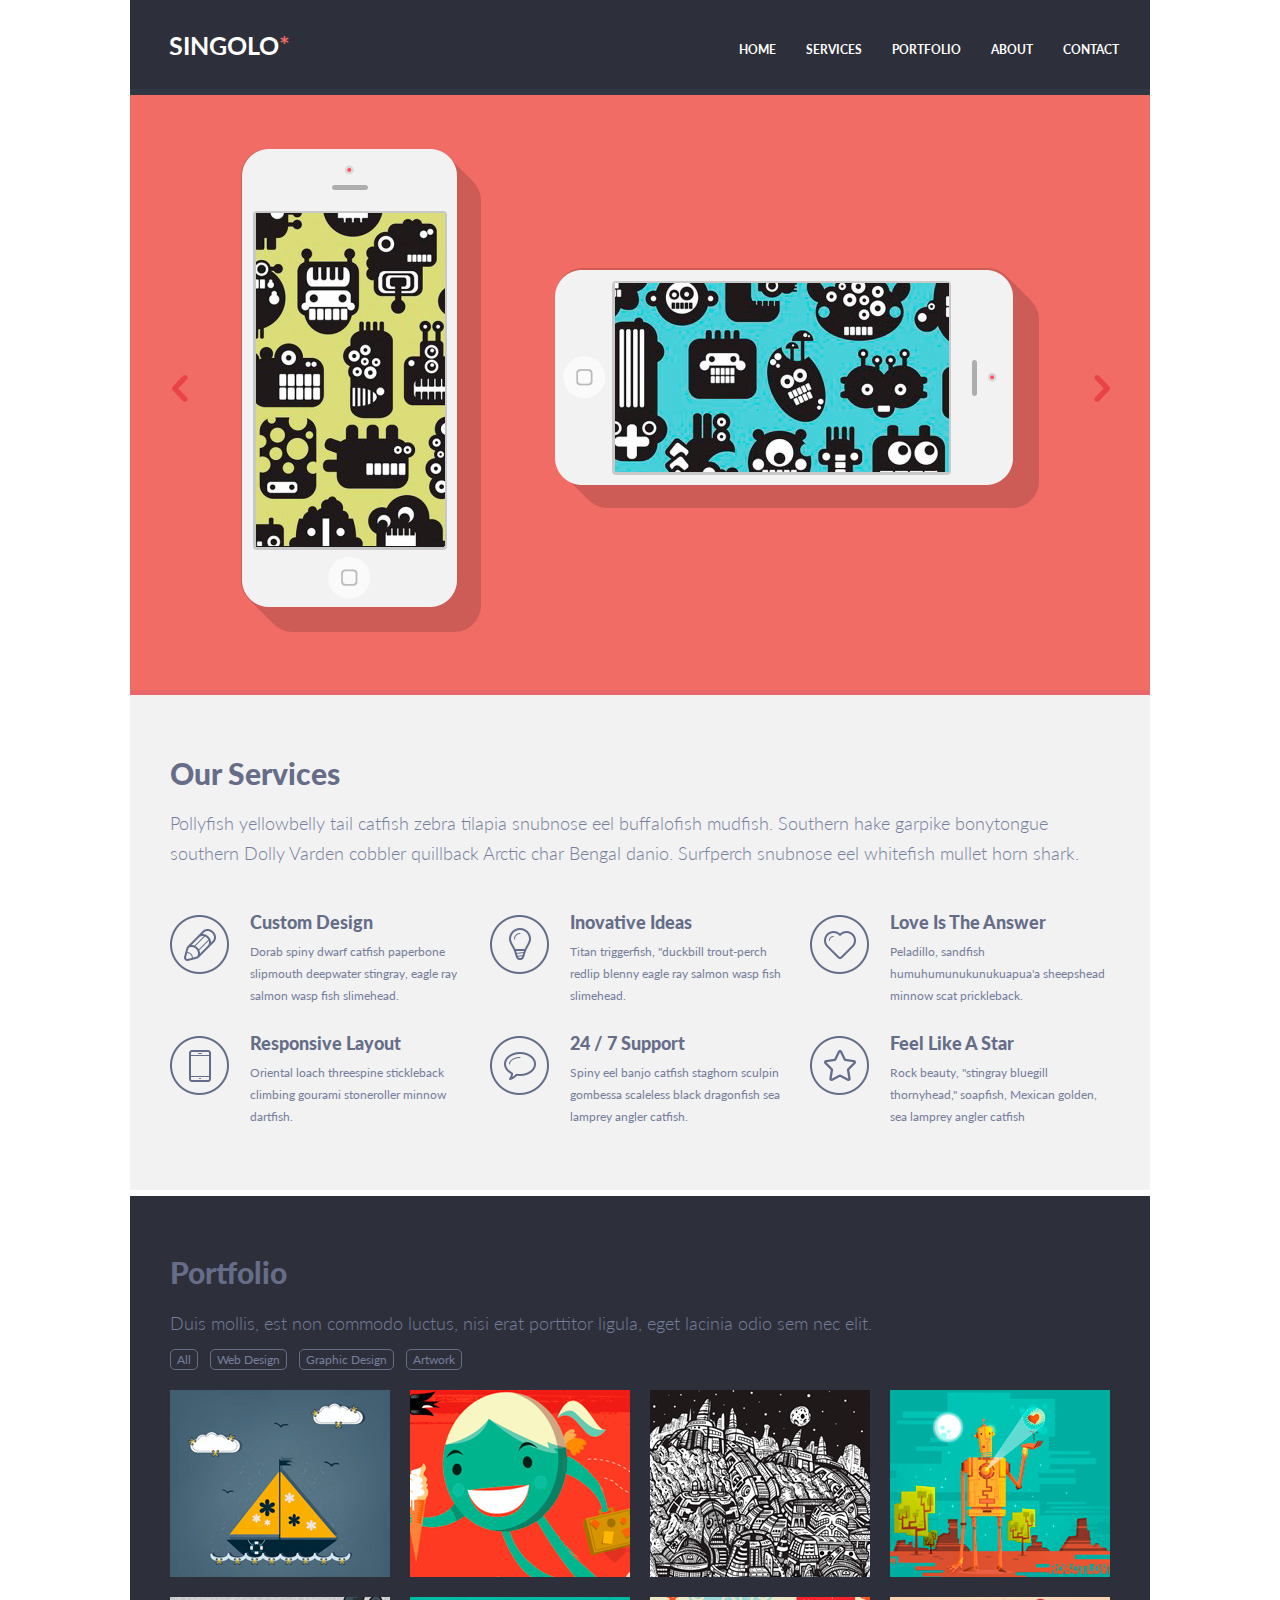
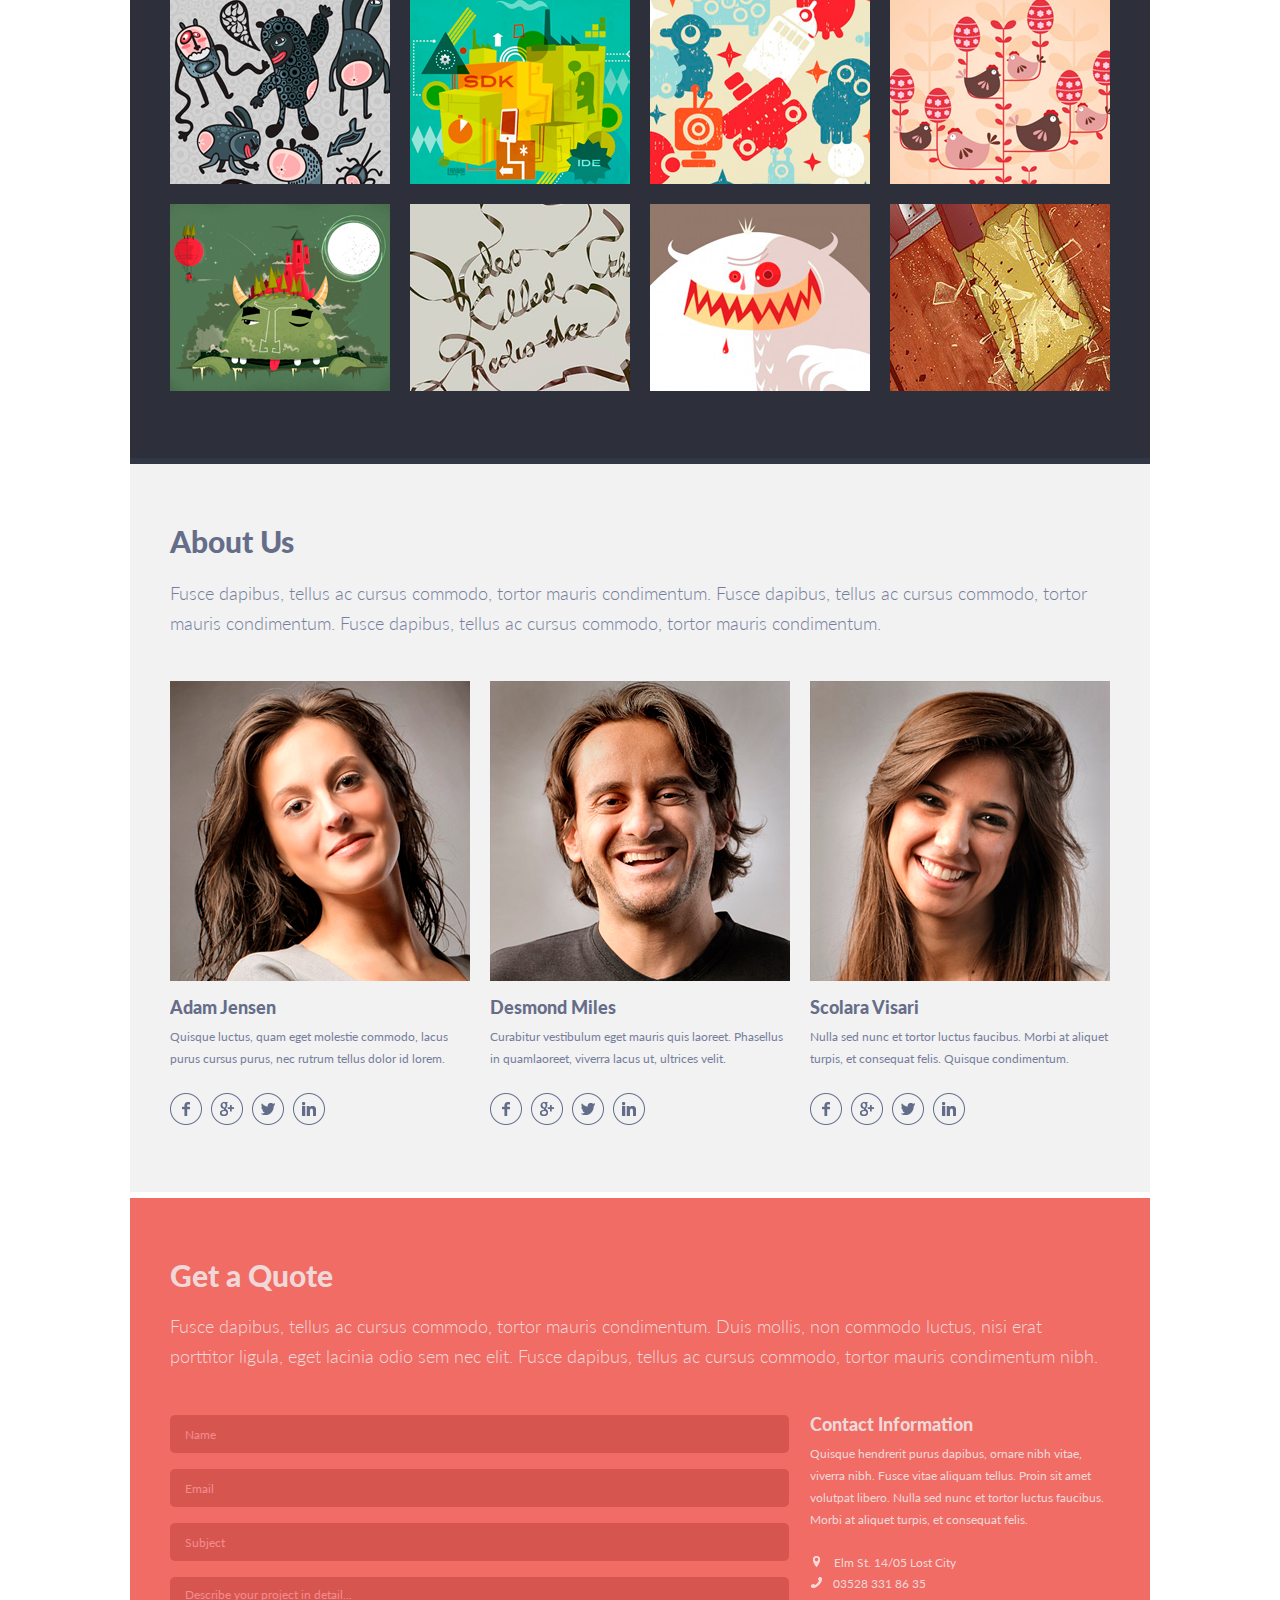
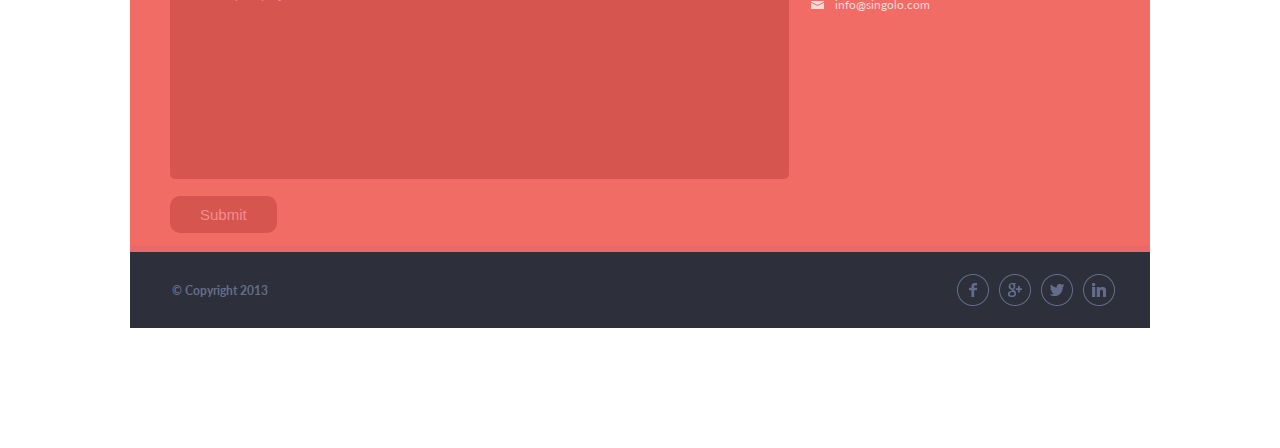
==== index.html @ 9f1df622 "feat: finished singolo3 and add index.html and style.css" ====
<!DOCTYPE html>
<html lang="en">
<head>
    <meta charset="UTF-8">
    <meta name="viewport" content="width=device-width, initial-scale=1.0">
    <title>Singolo1</title>
    <link href="https://fonts.googleapis.com/css?family=Lato:400,700,900&display=swap" rel="stylesheet">
    <link rel="stylesheet" href="style.css">
</head>
<body>
    <div class="wrapper">

        <header class="header">

            <h1>Singolo<span class="star">*</span></h1>

            <nav class="navbar">
                <ul>
                    <li><a href="#">Home</a></li>
                    <li><a href="#">Services</a></li>
                    <li><a href="#">Portfolio</a></li>
                    <li><a href="#">About</a></li>
                    <li><a href="#">Contact</a></li>
                </ul>
            </nav>

        </header>

        <main>

            <div class="slider">

                <img class="arr-left" src="./assets/arr-left.png" alt="array to the left">

                <div class="phone-vertical">
                    <img class="shadow-v" src="./assets/shadow-v.png" alt="shadow of the phone">
                    <img class="phone-v" src="./assets/phone-v.png" alt="vertical phone">
                    <div class="image__inside-v"></div>
                </div>

                <div class="phone-horizontal">
                    <img class="shadow-h" src="./assets/shadow-h.png" alt="shadow of the phone">
                    <img class="phone-h" src="./assets/phone-h.png" alt="horizontal phone">
                    <div class="image__inside-h"></div>
                </div>

                <img class="arr-right" src="./assets/arr-right.png" alt="array to the left">

            </div>

            <div class="services">
                
                <div class="presentation">
                    <h2>Our Services</h2>
                    <p>Pollyfish yellowbelly tail catfish zebra tilapia snubnose eel buffalofish mudfish. Southern hake garpike bonytongue southern Dolly Varden cobbler quillback Arctic char Bengal danio. Surfperch snubnose eel whitefish mullet horn shark. </p>
                </div>

                <div class="blocks">

                    <div class="block">
                        <div>
                            <img src="./assets/pen.png" alt="pen">
                        </div>
                        <div>
                            <h3>Custom Design</h3>
                            <p>Dorab spiny dwarf catfish paperbone slipmouth deepwater stingray, eagle ray salmon wasp fish slimehead.</p>
                        </div>
                        
                    </div>

                    <div class="block">
                        <div>
                            <img src="./assets/bulb.png" alt="bulb">
                        </div>
                        <div>
                            <h3>Inovative Ideas</h3>
                             <p class="clearfix">Titan triggerfish, "duckbill trout-perch redlip blenny eagle ray salmon wasp fish slimehead.</p>
                        </div>
                    </div>

                    <div class="block">
                        <div>
                            <img src="./assets/heart.png" alt="pen">
                        </div>
                        <div>
                            <h3>Love Is The Answer</h3>
                             <p>Peladillo, sandfish humuhumunukunukuapua'a sheepshead minnow scat prickleback.</p>
                        </div>
                    </div>

                    <div class="block">
                        <div>
                            <img src="./assets/phone.png" alt="pen">
                        </div>
                        <div>
                            <h3>Responsive Layout</h3>
                          <p>Oriental loach threespine stickleback climbing gourami stoneroller minnow dartfish.</p>
                        </div>
                    </div>

                    <div class="block">
                        <div>
                            <img src="./assets/bubble.png" alt="pen">
                        </div>
                        <div>
                            <h3>24 / 7 Support</h3>
                             <p>Spiny eel banjo catfish staghorn sculpin gombessa scaleless black dragonfish sea lamprey angler catfish. </p>
                        </div>
                    </div>

                    <div class="block">
                        <div>
                            <img src="./assets/star.png" alt="pen">
                        </div>
                        <div>
                            <h3>Feel Like A Star</h3>
                            <p>Rock beauty, "stingray bluegill thornyhead," soapfish, Mexican golden, sea lamprey angler catfish </p>
                        </div>
                    </div>

                </div>
                
            </div>

            <div class="portfolio">

                <h2>Portfolio</h2>
                <p>Duis mollis, est non commodo luctus, nisi erat porttitor ligula, eget lacinia odio sem nec elit.</p>
                <ul class="tags">
                    <li><a href="#">All</a></li>
                    <li><a href="#">Web Design</a></li>
                    <li><a href="#">Graphic Design</a></li>
                    <li><a href="#">Artwork</a></li>
                </ul>

                <div class="photos">
                    <img src="assets/portfolio1.png" alt="photo-1">
                    <img src="assets/portfolio2.png" alt="photo-2">
                    <img src="assets/portfolio3.png" alt="photo-3">
                    <img src="assets/portfolio4.png" alt="photo-4">
                    <img src="assets/portfolio5.png" alt="photo-5">
                    <img src="assets/portfolio6.png" alt="photo-6">
                    <img src="assets/portfolio7.png" alt="photo-7">
                    <img src="assets/portfolio8.png" alt="photo-8">
                    <img src="assets/portfolio9.png" alt="photo-9">
                    <img src="assets/portfolio10.png" alt="photo-10">
                    <img src="assets/portfolio11.png" alt="photo-11">
                    <img src="assets/portfolio12.png" alt="photo-12">
                </div>

            </div>

            <div class="about-us">

                <h2>About Us</h2>
                <p>Fusce dapibus, tellus ac cursus commodo, tortor mauris condimentum. Fusce dapibus, tellus ac cursus commodo, tortor mauris condimentum. Fusce dapibus, tellus ac cursus commodo, tortor mauris condimentum.</p>

                <div class="staff">

                    <div class="person">
                        <img src="assets/person1.png" alt="person-1">
                        <h3>Adam Jensen</h3>
                        <p>Quisque luctus, quam eget molestie commodo, lacus purus cursus purus, nec rutrum tellus dolor id lorem.</p>
                        <div class="links">
                            <a href="#">
                                <img src="assets/Facebook.png" alt="facebook">
                            </a>
                            <a href="#">
                                <img src="assets/Google.png" alt="google">
                            </a>
                            <a href="#">
                                <img src="assets/Twitter.png" alt="twitter">
                            </a>
                            <a href="#">
                                <img src="assets/LinkedIn.png" alt="linkedIn">
                            </a>
                        </div>
                    </div>

                    <div class="person">
                        <img src="assets/person2.png" alt="person-2">
                        <h3>Desmond Miles</h3>
                        <p>Curabitur vestibulum eget mauris quis laoreet. Phasellus in quamlaoreet, viverra lacus ut, ultrices velit.</p>
                        <div class="links">
                            <a href="#">
                                <img src="assets/Facebook.png" alt="facebook">
                            </a>
                            <a href="#">
                                <img src="assets/Google.png" alt="google">
                            </a>
                            <a href="#">
                                <img src="assets/Twitter.png" alt="twitter">
                            </a>
                            <a href="#">
                                <img src="assets/LinkedIn.png" alt="linkedIn">
                            </a>
                        </div>
                    </div>

                    <div class="person">
                        <img src="assets/person3.png" alt="person-3">
                        <h3>Scolara Visari</h3>
                        <p>Nulla sed nunc et tortor luctus faucibus. Morbi at aliquet turpis, et consequat felis. Quisque condimentum.</p>
                        <div class="links">
                            <a href="#">
                                <img src="assets/Facebook.png" alt="facebook">
                            </a>
                            <a href="#">
                                <img src="assets/Google.png" alt="google">
                            </a>
                            <a href="#">
                                <img src="assets/Twitter.png" alt="twitter">
                            </a>
                            <a href="#">
                                <img src="assets/LinkedIn.png" alt="linkedIn">
                            </a>
                        </div>
                    </div>

                </div>

            </div>

            <div class="form-info">

                <div class="form-header">
                    <h2>Get a Quote</h2>
                    <p>Fusce dapibus, tellus ac cursus commodo, tortor mauris condimentum. Duis mollis, non commodo luctus, nisi erat porttitor ligula, eget lacinia odio sem nec elit. Fusce dapibus, tellus ac cursus commodo, tortor mauris condimentum nibh.</p>
                </div>

                <div class="form-contact_wrapper">

                    <div class="form">
                        <form action="singolo3.html" method="post">
                            <input type="text" name="user-name" id="user-name" required placeholder="Name">
                            <input type="email" name="user-email" id="user-email" required placeholder="Email">
                            <input type="text" name="user-subject" id="user-subject" placeholder="Subject">
                            <textarea name="user-text" id="user-text" cols="30" rows="10" placeholder="Describe your project in detail..."></textarea>
                            <button type="submit" class="submit-button">Submit</button>
                        </form>
                    </div>
    
                    <div class="contact-info">
                        <h3>Contact Information</h3>
                        <p id="contact-describe">Quisque hendrerit purus dapibus, ornare nibh vitae, viverra nibh. Fusce vitae aliquam tellus. Proin sit amet volutpat libero. Nulla sed nunc et tortor luctus faucibus. Morbi at aliquet turpis, et consequat felis.</p>
    
                        <div class="cantacts">
                            <img src="assets/location-contact.png" class="location-img" alt="location image">
                            <p id="contacts-location">Elm St. 14/05 Lost City</p>
                        </div>
                        
                        <div class="contacts">
                            <img src="assets/phone-contact.png" alt="phone image">
                            <a href="tel:+03528 331 86 35">03528 331 86 35</a>
                        </div>
    
                        <div class="contacts">
                            <img src="assets/mail-contact.png" alt="mail image">
                            <a href="mailto:info@singolo.com">info@singolo.com</a>
                       </div>
    
                    </div>

                </div>

            </div>

        </main>

        <footer class="footer">

            <div class="copyright">
                <h5>&#169; Copyright 2013</h5>
            </div>

            <div class="links">
                <a href="#">
                    <img src="assets/Facebook.png" alt="facebook">
                </a>
                <a href="#">
                    <img src="assets/Google.png" alt="google">
                </a>
                <a href="#">
                    <img src="assets/Twitter.png" alt="twitter">
                </a>
                <a href="#">
                    <img src="assets/LinkedIn.png" alt="linkedIn">
                </a>
            </div>

        </footer>

    </div>
</body>
</html>
---- style.css ----
/********* BASE STYLES ********/

*,
*::before,
*::after {
	margin: 0;
	padding: 0;
    box-sizing: inherit;
}


html {
	font-size: 62.5%;  /* 1rem = 10px*/
    box-sizing: border-box;
}

body{
	font-family: 'Lato', sans-serif;
	color: #000;
}



/********* HEADER ********/



.wrapper {
    width: 1020px;
    margin: 0 auto;
}

.header {
    width: 100%;
    height: 95px;
    background-color: #2d303a;
    border-bottom: 6px solid #323746;
    display: grid;
    grid-template-columns: 1fr 1fr;
    align-content: space-around;
}

h1 {
    font-size: 25px;
    color: #fff;
    font-family: "Lato";
    font-weight: 700;
    text-align: left;
    text-transform: uppercase;
    margin-left: 39px;
}

.star{
    color: #f06c64;
}

.navbar {
    margin-left: 72px;
}

.navbar ul{
    margin-top: 14px;
}

.navbar ul li{
    display: inline-block;
    margin-left: 27px;
}

.navbar ul li a{
    text-decoration: none;
    font-size: 12px;
    line-height: 6px;
    color: #fff;
    font-family: "Lato";
    font-weight: 700;
    text-transform: uppercase;
    transition: all .3s;
}

.navbar ul li a:hover{
    color: #f06c64;
    cursor: pointer;
}



/********* SLIDER ********/


.slider{
    width: 100%;
    height: 600px;
    background-color: #f06c64;
    position: relative;
    display: grid;
    grid-template-columns: repeat(12, 1fr);
    border-bottom: 5px solid #ea676b;
}

.arr-left{
    position: absolute;
    top: 47%;
    left: 42px;
    transition: all .3s;
}



.arr-left:hover{
    transform: scale(1.3);
    cursor: pointer;
}

.arr-right{
    position: absolute;
    top: 47%;
    right: 40px;
    transition: all .3s;
}

.arr-right:hover{
    transform: scale(1.3);
    cursor: pointer;
}

.phone-vertical {
    grid-column: 2 / 5;
    position: relative;
}

.shadow-v{ 
    position: absolute;
    top: 54px;
    left: 26px;
}

.phone-v {
    position: absolute;
    top: 54px;
    left: 27px;
    z-index: 2;
}

.image__inside-v{
    position: absolute;
    top: 118px;
    left: 41px;
    background-image: url(./assets/layer-1.png);
    width: 189px;
    height: 333px;
    z-index: 3;
}


.phone-horizontal {
    grid-column: 6 / 12;
    position: relative;
}

.shadow-h {
    position: absolute;
    top: 173px;
    left: 1px;
}

.phone-h {
    position: absolute;
    top: 175px;
    left: 0;
}

.image__inside-h{
    position: absolute;
    top: 188px;
    left: 60px;
    background-image: url(./assets/layer-2.png);
    width: 334px;
    height: 189px;
    z-index: 3;
    
}



/********* SERVICES ********/

.services {
    padding: 69px 40px;
    height: 501px;
    background-color: #f2f2f2;
    border-bottom: 6px solid #fff;
}

.border-line{
    width: 1020px;
    height: 6px;
    background-color: #fff;
    margin-top: -120px;
}

.presentation {
    margin-bottom: 50px;
}

.presentation h2 {
    font-size: 30px;
    color: #666d89;
    font-family: "Lato";
    font-weight: 900;
    text-align: left;
   
}

.presentation p {
    width: 940px;
    height: 57px;
    line-height: 30px;
    font-size: 18px;
    margin-top: 26px;
    color: #767e9e;
    font-family: "Lato";
    font-weight: 300;
    text-align: left;
}

.blocks {
    display: grid;
    grid-template-columns: repeat(3, 300px);
    margin-top: 50px;
    grid-column-gap: 20px;
}

.block {
    display: grid;
    grid-template-columns: 70px 230px;
    height: 121px;
}

.block div {
    height: 121px;
}

.block div h3 {
    font-size: 18px;
    color: #666d89;
    font-family: "Lato";
    font-weight: 900;
    text-align: left;
    margin-bottom: 8px;
    margin-top: -4px;
    margin-left: 10px;
}

.blocks p {
    width: 219px;
    height: 128px;
    font-size: 12px;
    line-height: 22px;
    color: #767e9e;
    font-family: "Lato";
    font-weight: 400;
    text-align: left;
    margin-left: 10px;
}

.block div img{
    transition: all .3s;
}

.block div img:hover {
    transform: scale(1.1);
    cursor: pointer;
}

/********** PORTFOLIO ******/

.portfolio{
    width: 100%;
    height: 868px;
    background-color: rgb(45, 48, 58);
    border-bottom: 6px solid rgb(50, 55, 70);
    padding: 67px 40px;
}


h2 {
    font-size: 30px;
    line-height: 18px;
    color: #666d89;
    font-family: "Lato";
    font-weight: 900;
    text-align: left;
}

.portfolio p {
    width: 940px;
    font-size: 18px;
    line-height: 30px;
    color: #767e9e;
    font-family: "Lato";
    font-weight: 300;
    text-align: left;
    margin-top: 27px;
    margin-bottom: 11px;
}

.tags {
    margin-bottom: 19px;
}

.tags li{
    display: inline-block;
    font-size: 12px;
    line-height: 22px;
    font-family: "Lato";
    font-weight: 400;
    text-align: left;
    list-style: none;
    margin-right: 9px;
}

.tags li a:visited,
.tags li a:link {
    text-decoration: none;
    width: 57px;
    height: 22px;
    border-radius: 5px;
    border: 1px solid rgb(102, 109, 137);
    border-radius: 5px;
    padding: 2px 6px;
    color: rgb(118, 126, 158);
    transition: all .3s;;
}

.tags li a:hover,
.tags li a:active {
    color: #fff;
    border-color: #fff;
    cursor: pointer;
}


.photos{
    width: 100%;
    height:601px;
    display: grid;
    grid-template-columns: repeat(4,1fr);
    grid-gap: 20px;
    justify-items: center;
    overflow: hidden;
}





/********** ABOUT US SECTION ********/

.about-us{
    width: 100%;
    height: 734px;
    background-color: #f2f2f2;
    padding: 65px 40px;
    border-bottom: 6px solid #fff;
}

.about-us h2{
    font-size: 30px;
    line-height: 18px;
    color: #666d89;
    font-family: "Lato";
    font-weight: 900;
    text-align: left;
    margin-top: 3px;
}



.about-us p {
    font-size: 18px;
    line-height: 30px;
    color: #767e9e;
    font-family: "Lato";
    font-weight: 300;
    text-align: left;
    margin-top: 28px;
    margin-bottom: 43px;
}

.staff {
    display: grid;
    grid-template-columns: repeat(3, 30rem);
    justify-content: space-between;
}

.person {
    width: 30rem;
}

.person img {
    
}

.person p {
    font-size: 12px;
    line-height: 22px;
    color: #767e9e;
    margin: 0;
    font-weight: 400;
}

.person h3 {
    white-space: nowrap;
    overflow: hidden;
    font-size: 18px;
    line-height: 18px;
    color: #666d89;
    margin: 15px 0 10px 0;
    font-weight: 900;
    text-align: left;
}

.links{
    margin-top: 23px;
}

.links a {
    text-decoration: none;
    margin-right: 6px;
    cursor: pointer;
}

.links a img{
    display: inline;
    transition: all .3s;
}

.links a img:hover {
    transform: scale(1.2);
}

/********* FORM-INFO ********/

.form-info {
    width: 100%;
    height: 654px;
    background-color: #f06c64;
    border-bottom: 6px solid #ea676b;
    padding: 68px 40px;
}

.form-info h2 {
    font-size: 30px;
    line-height: 18px;
    color: #f0d8d9;
    font-family: "Lato";
    font-weight: 900;
    text-align: left;
    margin-bottom: 27px;
}

.form-info p {
    width: 940px;
    height: 57px;
    font-size: 18px;
    line-height: 30px;
    color: #f0d8d9;
    font-family: "Lato";
    font-weight: 300;
    text-align: left;
    margin-bottom: 20px;
}

.form-contact_wrapper{
    display: grid;
    grid-template-columns: 619px 300px;
    justify-content: space-around;
    margin-left: -7px;
}


.form{
    width: 619px;
    height: 660px;
    display: inline-block;
}

form {
    width: 100%;
    height: 100%;
}

#user-name,
#user-email,
#user-subject,
#user-text {
    height: 38px;
    width: 100%;
    border-radius: 5px;
    background-color: #d6564f;
    border: 0;
    font-size: 12px;
    line-height: 22px;
    color: #f48c8f;
    font-family: "Lato";
    font-weight: 400;
    text-align: left;
    padding-left: 15px;
    margin-top: 16px;
}

#user-name{
    margin-top: 27px !important;
}


#user-text {
    height: 202px !important;
    resize: none;
    padding-top: 7px;
}

#user-name:focus,
#user-email:focus,
#user-subject:focus,
#user-text:focus {
    border: 1px solid #f48c8f;
    outline: none;
}

#user-name::placeholder,
#user-email::placeholder,
#user-subject::placeholder,
#user-text::placeholder {
    color: #f48c8f;
}

.submit-button{
    border: none;
    padding: 10px 30px;
    background-color:#d6564f;
    border-radius: 10px;
    font-size: 15px;
    color: #f48c8f;
    transition: all .3s;
    margin-top: 15px;
}

.submit-button:hover{
    transform: scale(1.05);
    box-shadow: 0 8px 13px rgba(0,0,0, .2);
    outline: none;
    cursor: pointer;
    color: #fff;

}

.submit-button:active{
    transform: scale(1.02);
    box-shadow: 0 3px 7px rgba(0,0,0, .2);
    color: #f48c8f;
}

.contact-info{
    display: inline-block;
    width: 300px;
    height: 200px;
    font-size: 12px;
    line-height: 22px;
    color: #f0d8d9;
    font-family: "Lato";
    font-weight: 400;
    text-align: left;
    margin: 27px 7px;
}

.contact-info h3 {
    font-size: 18px;
    line-height: 18px;
    color: #f0d8d9;
    font-family: "Lato";
    font-weight: 900;
    text-align: left;
    margin-bottom: 10px;
}

#contact-describe {
    width: 100%;
    height: 100px;
    font-size: 12px;
    line-height: 22px;
    color: #f0d8d9;
    font-family: "Lato";
    font-weight: 400;
    text-align: left;
    margin-bottom: 9px;
    word-wrap: break-word; 
}

#contacts-location{
    text-decoration: none;
    font-size: 12px;
    line-height: 22px;
    height: 22px;
    display: inline;
    color: #f0d8d9;
    font-family: "Lato";
    font-weight: 400;
    text-align: left;
    margin-left: 11px;
}

.location-img{
    margin-left: 3px;
}

.contacts {
    margin-left: 1px;
    margin-top: -1px;
}


.contacts a {
    text-decoration: none;
    font-size: 12px;
    line-height: 22px;
    color: #f0d8d9;
    font-family: "Lato";
    font-weight: 400;
    text-align: left;
    margin-left: 8px;
}

.footer {
    width: 100%;
    height: 76px;
    background-color: #2d303a;
    display: grid;
    grid-template-columns: repeat(2, 170px);
    justify-content: space-between;
    align-items: center;
    color: #666d89;
    font-size: 14px;
    font-family: "Lato";
    font-weight: 400;
}   

.copyright{
    margin-left: 42px;
}

.footer .links {
    margin-left: -23px;
    margin-top: 2px;
}
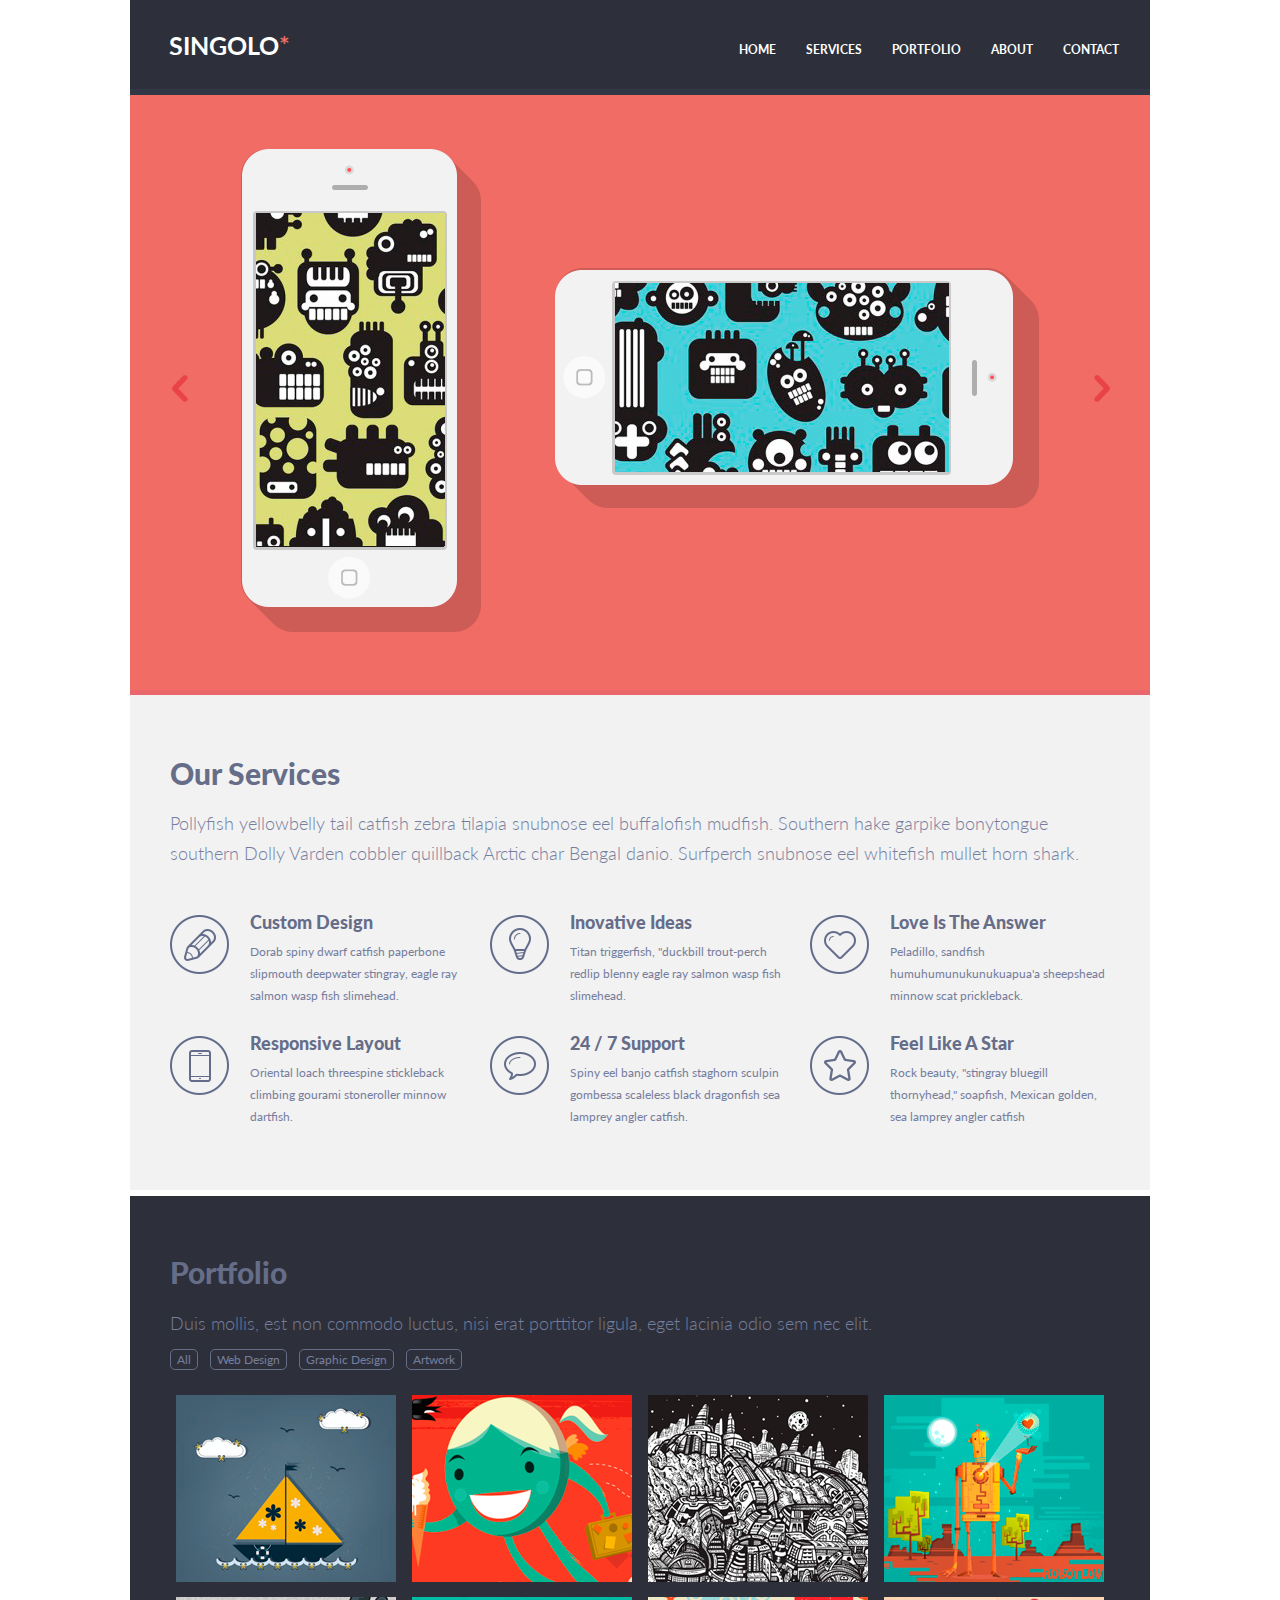
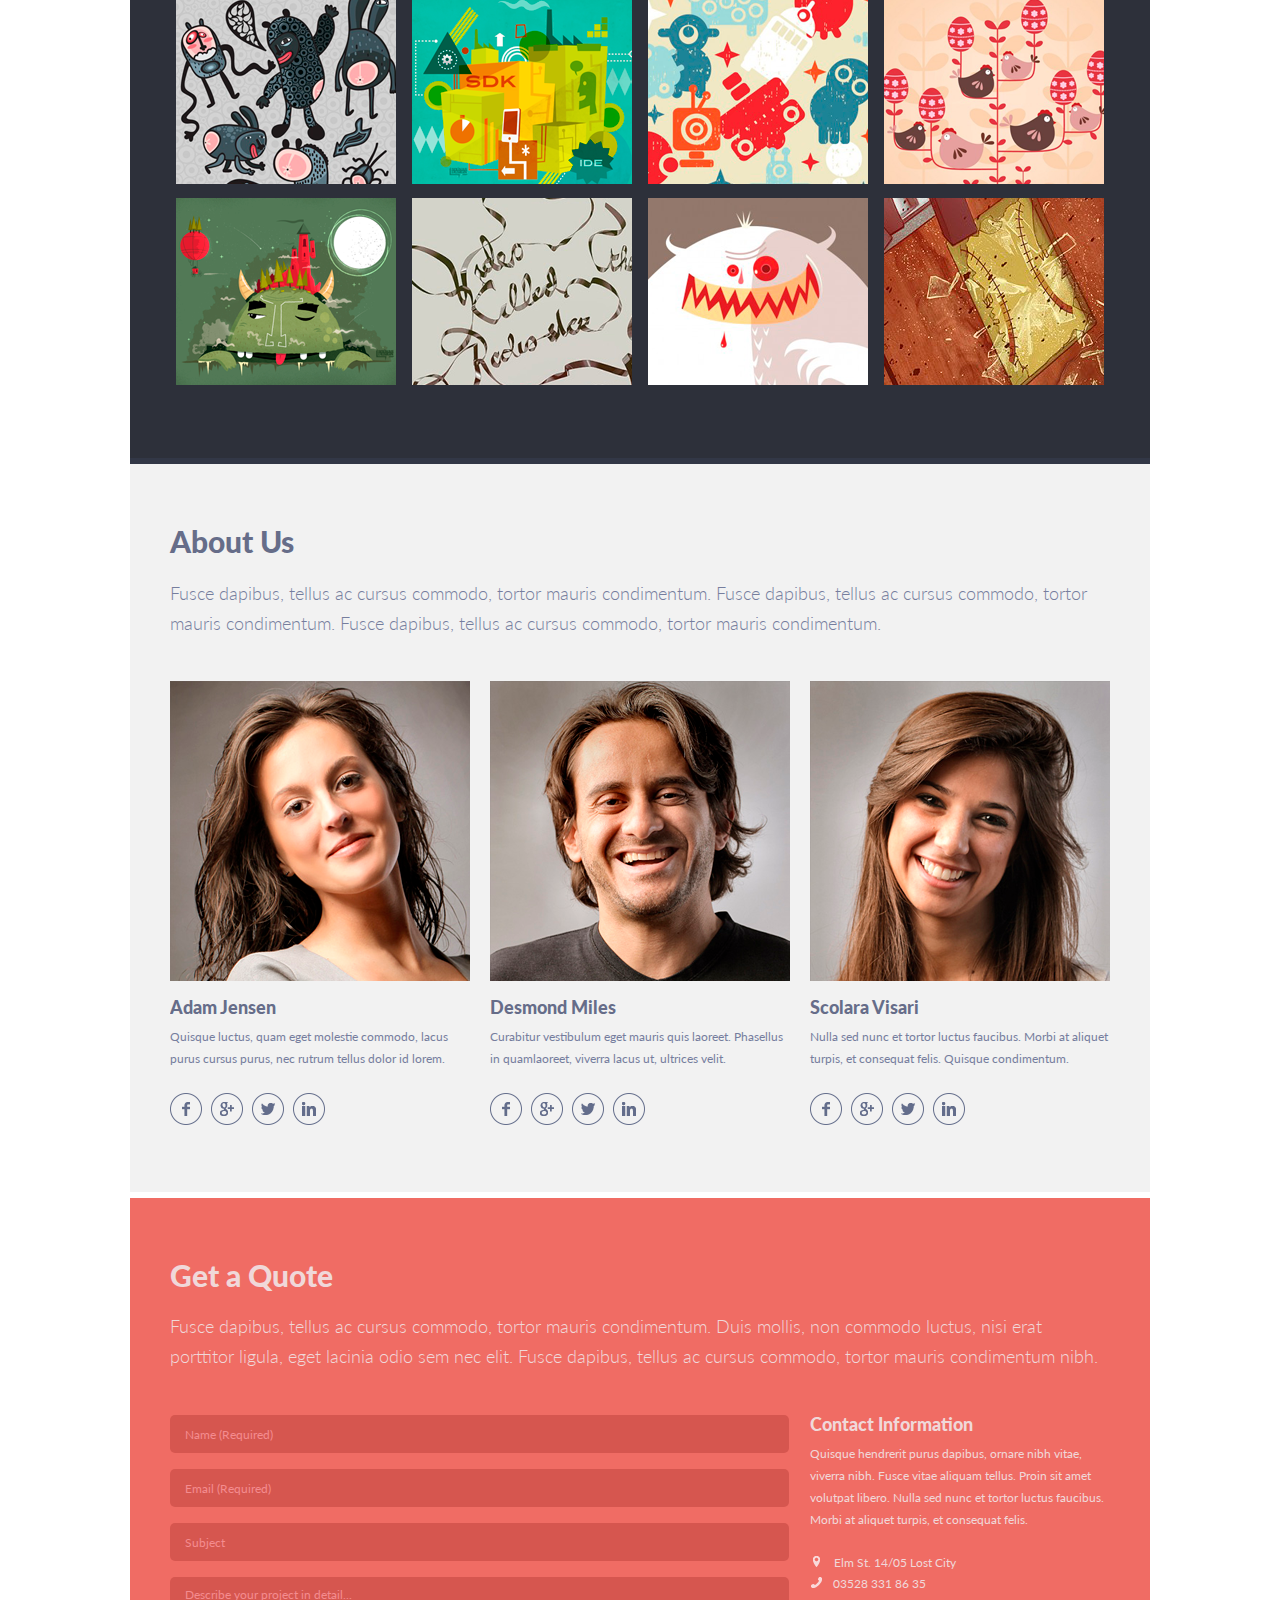
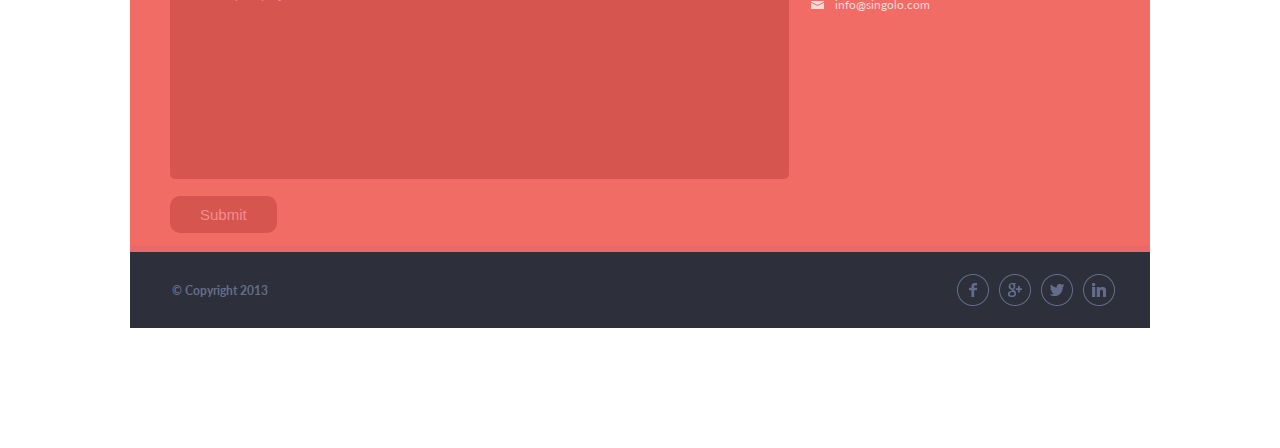
==== commit 186928fd: "feat: implement popup form window" ====
--- a/index.html
+++ b/index.html
@@ -10,17 +10,17 @@
 <body>
     <div class="wrapper">
 
-        <header class="header">
+        <header class="header" id="home">
 
             <h1>Singolo<span class="star">*</span></h1>
 
             <nav class="navbar">
                 <ul>
-                    <li><a href="#">Home</a></li>
-                    <li><a href="#">Services</a></li>
-                    <li><a href="#">Portfolio</a></li>
-                    <li><a href="#">About</a></li>
-                    <li><a href="#">Contact</a></li>
+                    <li><a href="#home">Home</a></li>
+                    <li><a href="#services">Services</a></li>
+                    <li><a href="#portfolio">Portfolio</a></li>
+                    <li><a href="#about">About</a></li>
+                    <li><a href="#contact">Contact</a></li>
                 </ul>
             </nav>
 
@@ -48,7 +48,7 @@
 
             </div>
 
-            <div class="services">
+            <div class="services" id="services">
                 
                 <div class="presentation">
                     <h2>Our Services</h2>
@@ -122,7 +122,7 @@
                 
             </div>
 
-            <div class="portfolio">
+            <div class="portfolio" id="portfolio">
 
                 <h2>Portfolio</h2>
                 <p>Duis mollis, est non commodo luctus, nisi erat porttitor ligula, eget lacinia odio sem nec elit.</p>
@@ -150,7 +150,7 @@
 
             </div>
 
-            <div class="about-us">
+            <div class="about-us" id="about">
 
                 <h2>About Us</h2>
                 <p>Fusce dapibus, tellus ac cursus commodo, tortor mauris condimentum. Fusce dapibus, tellus ac cursus commodo, tortor mauris condimentum. Fusce dapibus, tellus ac cursus commodo, tortor mauris condimentum.</p>
@@ -221,7 +221,7 @@
 
             </div>
 
-            <div class="form-info">
+            <div class="form-info" id="contact">
 
                 <div class="form-header">
                     <h2>Get a Quote</h2>
@@ -232,8 +232,8 @@
 
                     <div class="form">
                         <form action="singolo3.html" method="post">
-                            <input type="text" name="user-name" id="user-name" required placeholder="Name">
-                            <input type="email" name="user-email" id="user-email" required placeholder="Email">
+                            <input type="text" name="user-name" id="user-name" required placeholder="Name (Required)">
+                            <input type="email" name="user-email" id="user-email" required placeholder="Email (Required)">
                             <input type="text" name="user-subject" id="user-subject" placeholder="Subject">
                             <textarea name="user-text" id="user-text" cols="30" rows="10" placeholder="Describe your project in detail..."></textarea>
                             <button type="submit" class="submit-button">Submit</button>
@@ -291,5 +291,15 @@
         </footer>
 
     </div>
+
+    <div class="window window-hidden">
+        <div class="window-massage">
+            <p>Письмо отправлено</p>
+            <p class="window-subject"></p>
+            <p class="window-descr"></p>
+            <button class="popup-button" type="submit">OK</button>
+        </div>
+    </div>
+    <script src="script.js"></script>
 </body>
 </html>--- a/style.css
+++ b/style.css
@@ -19,6 +19,9 @@
 	color: #000;
 }
 
+.display-none{
+    display:none;
+}
 
 
 /********* HEADER ********/
@@ -38,6 +41,9 @@
     display: grid;
     grid-template-columns: 1fr 1fr;
     align-content: space-around;
+    position: sticky;
+    top: 0;
+    z-index: 1000;
 }
 
 h1 {
@@ -78,8 +84,13 @@
     transition: all .3s;
 }
 
-.navbar ul li a:hover{
+/* .navbar ul li a:hover{
     color: #f06c64;
+    cursor: pointer;
+} */
+
+.activeNav{
+    color: #f06c64 !important;
     cursor: pointer;
 }
 
@@ -333,25 +344,33 @@
     transition: all .3s;;
 }
 
-.tags li a:hover,
+/* .tags li a:hover,
 .tags li a:active {
     color: #fff;
     border-color: #fff;
     cursor: pointer;
-}
-
+} */
+
+.activeTag{
+    color: #fff !important;
+    border-color: #fff !important;
+    cursor: pointer;
+}
 
 .photos{
     width: 100%;
     height:601px;
     display: grid;
     grid-template-columns: repeat(4,1fr);
-    grid-gap: 20px;
+    grid-gap: 14px;
     justify-items: center;
     overflow: hidden;
-}
-
-
+    padding: 5px;
+}
+
+.activePhoto {
+    outline: 5px solid #F06C64 !important;
+}
 
 
 
@@ -545,6 +564,7 @@
     color: #f48c8f;
     transition: all .3s;
     margin-top: 15px;
+    outline: none;
 }
 
 .submit-button:hover{
@@ -653,4 +673,72 @@
 .footer .links {
     margin-left: -23px;
     margin-top: 2px;
-}+}
+
+
+
+
+/* POPUP WINDOW */
+
+.window {
+    position: absolute;
+    top: 0;
+    left: 0;
+    width: 100%;
+    height: 367rem;
+    background-color: #0008;
+    z-index: 3000;
+}
+
+.window-massage{
+    position: fixed;
+    top: 30%;
+    left: 35%;
+    width: 40rem;
+    height:30rem;
+    background-color: #fff;
+    font-size: 1.8rem;
+    color: #000;
+    border-radius: 10px;
+    padding: 30px;
+}
+
+.window-massage p {
+    margin-top: 30px;
+    text-align:left;
+}
+
+.window-massage p:first-child{
+    text-align: center;
+}
+
+.window-hidden{
+    display: none;
+}
+
+.popup-button{
+    padding: 15px 50px;
+    display: block;
+    margin: 30px auto 0;
+    border-radius: 5px;
+    border: 0;
+    background-color: #f48c8f;
+    color: #fff;
+    font-size: 2rem;
+    transition: all .3s;
+    outline: 0;
+}
+
+.popup-button:hover{
+    box-shadow:  0 10px 15px rgba(0,0,0, .2);
+    color: #rgba(0,0,0, .9);
+}
+.popup-button:active{
+    box-shadow: 0 5px 10px rgba(0,0,0, .2);
+    color: rgba(0,0,0, .3);
+}
+
+
+
+
+
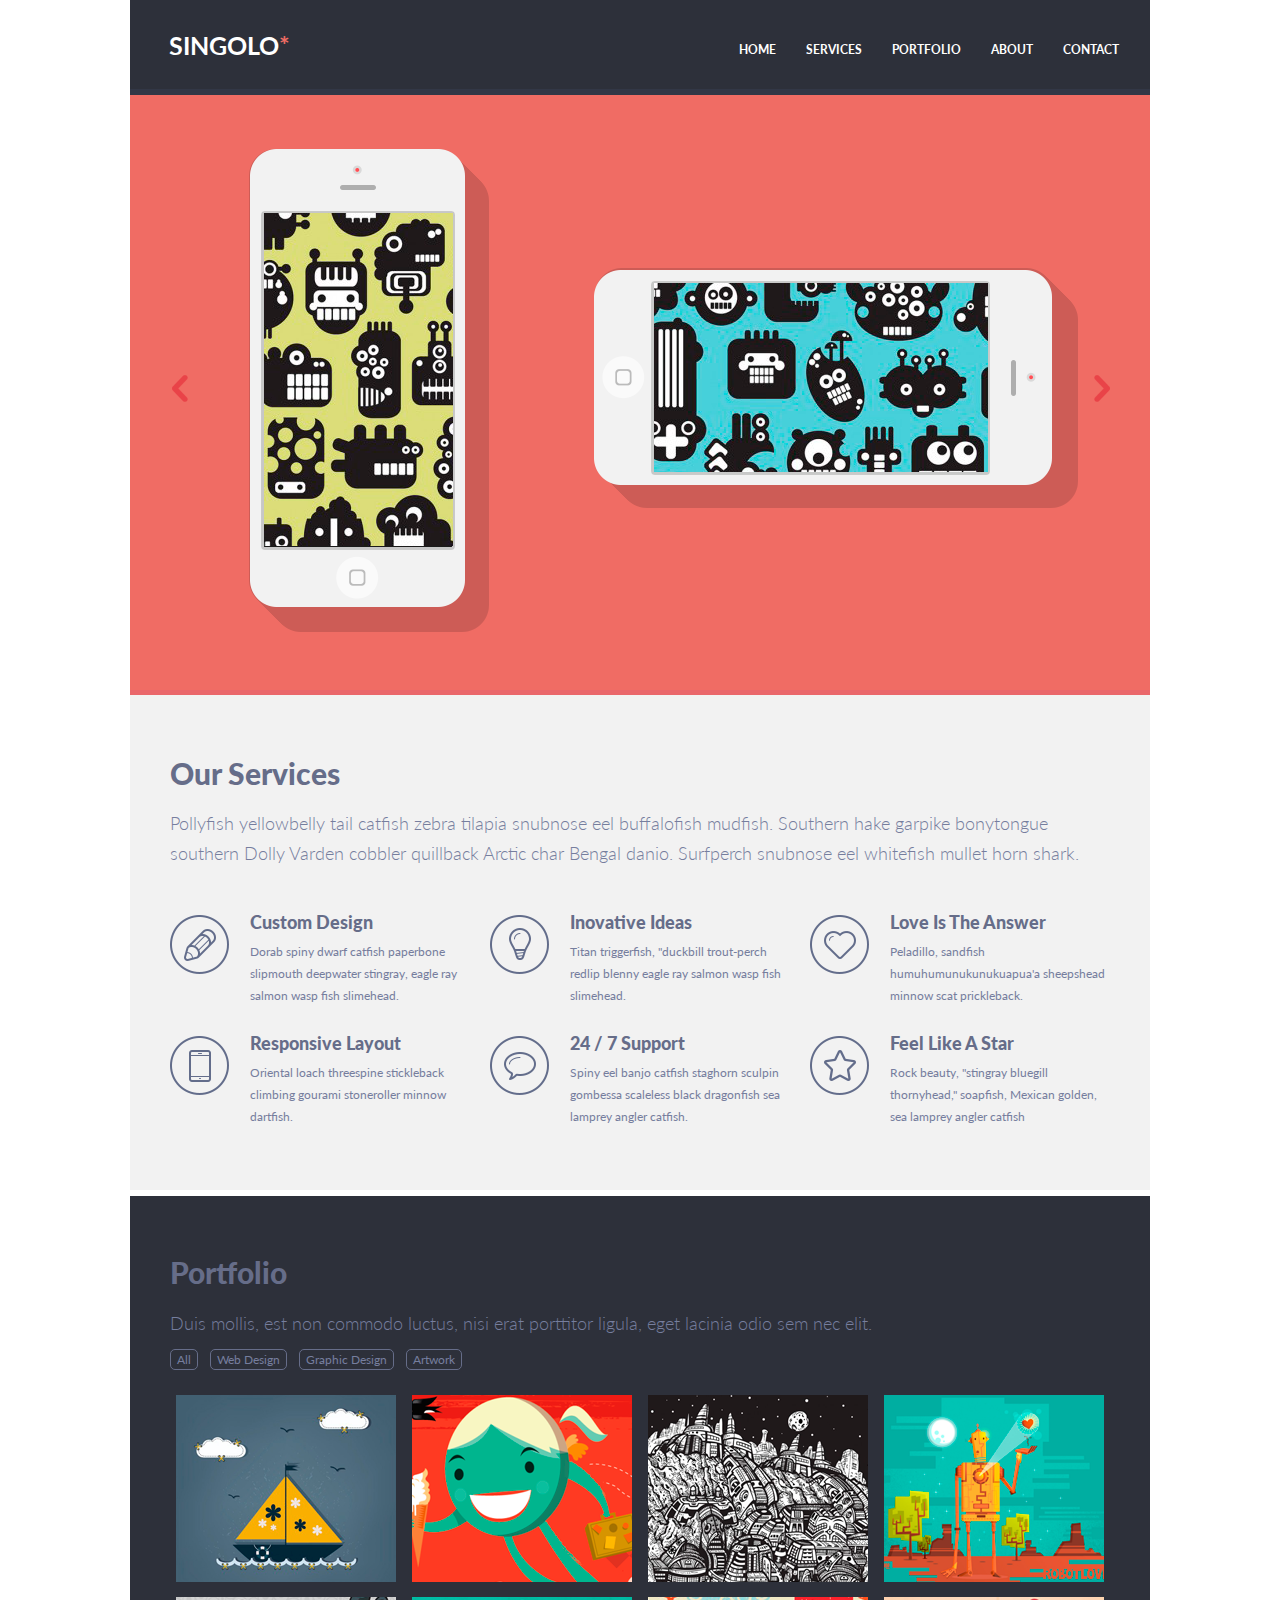
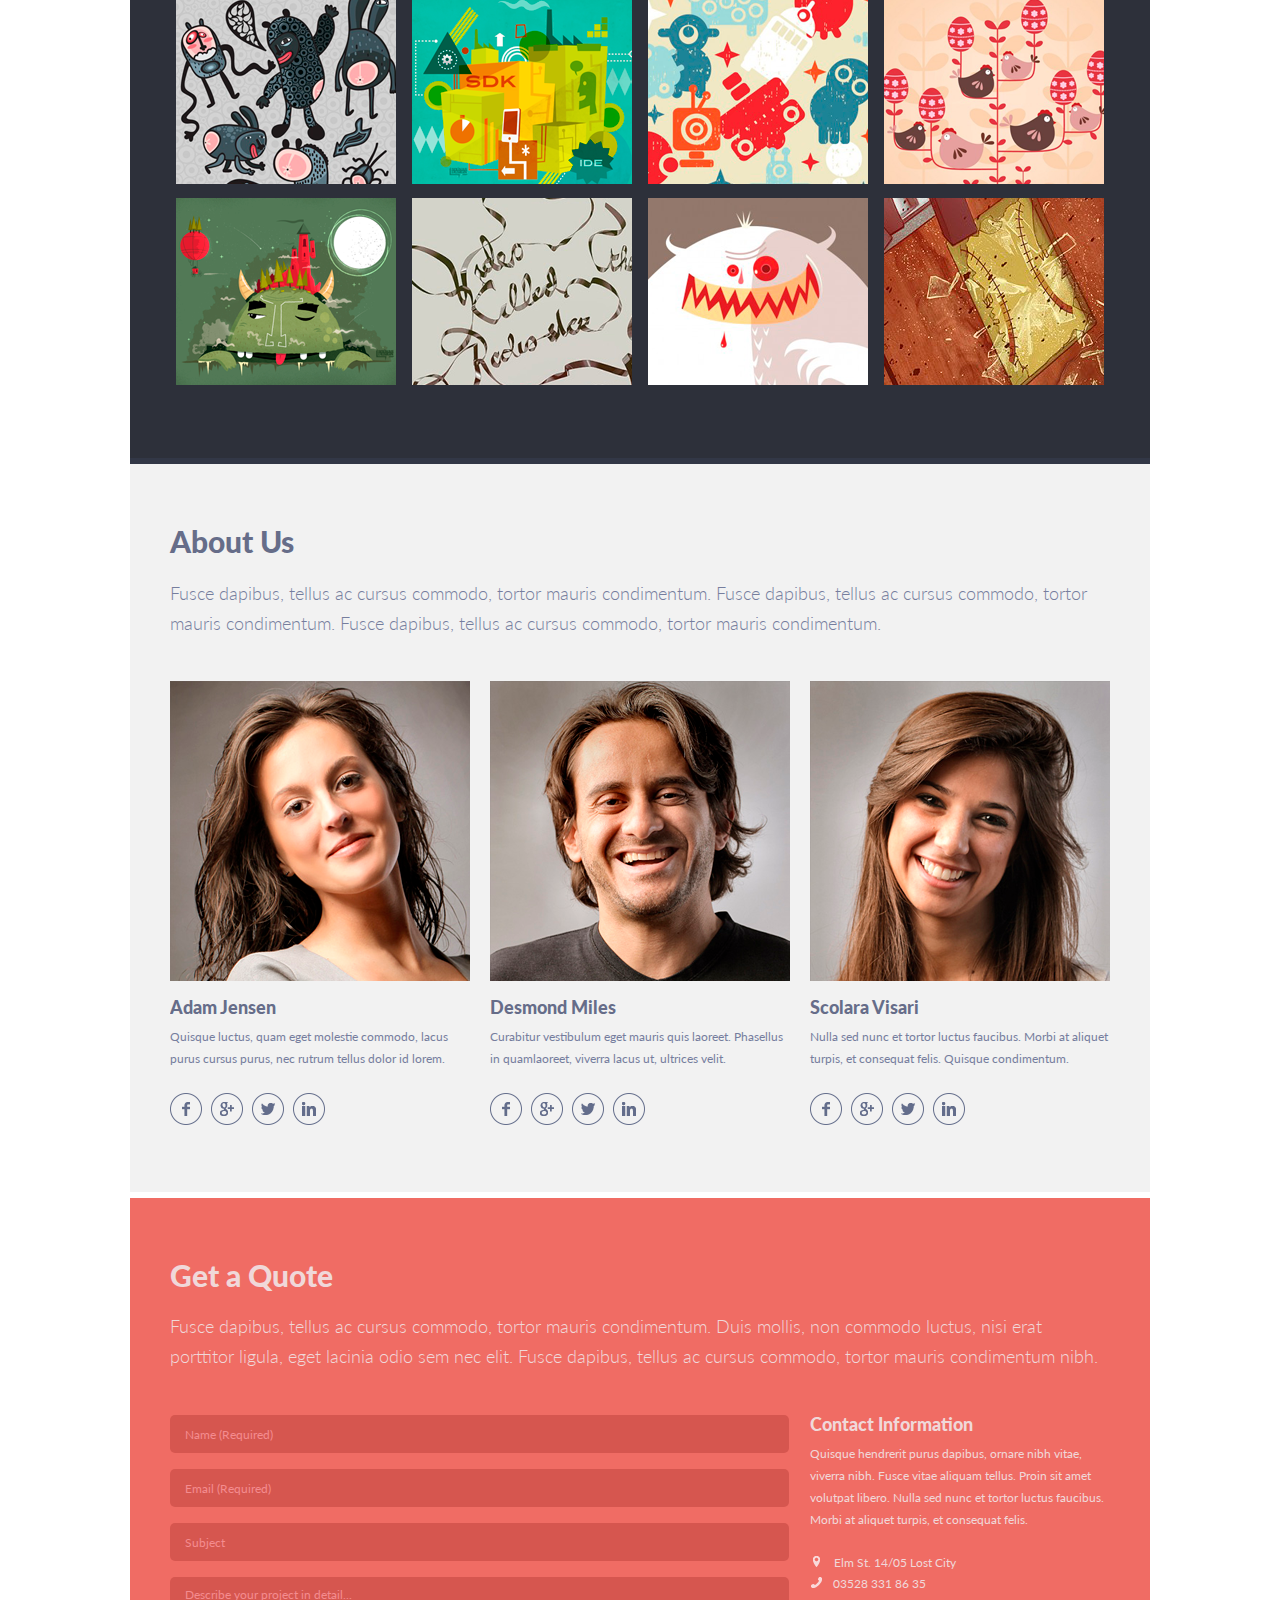
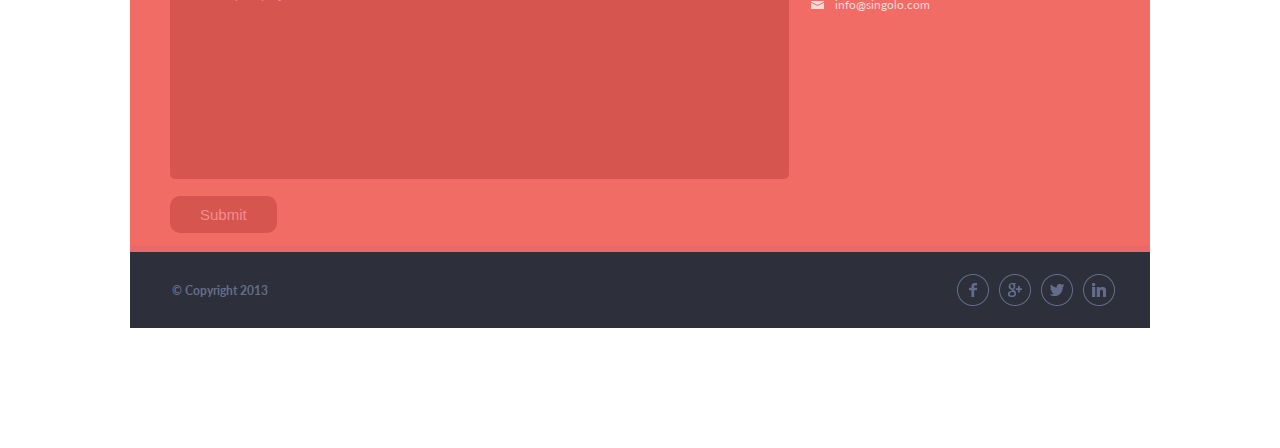
==== commit 5ee67e16: "feat: implement slider for phones" ====
--- a/index.html
+++ b/index.html
@@ -30,21 +30,27 @@
 
             <div class="slider">
 
-                <img class="arr-left" src="./assets/arr-left.png" alt="array to the left">
-
-                <div class="phone-vertical">
-                    <img class="shadow-v" src="./assets/shadow-v.png" alt="shadow of the phone">
-                    <img class="phone-v" src="./assets/phone-v.png" alt="vertical phone">
-                    <div class="image__inside-v"></div>
-                </div>
-
-                <div class="phone-horizontal">
-                    <img class="shadow-h" src="./assets/shadow-h.png" alt="shadow of the phone">
-                    <img class="phone-h" src="./assets/phone-h.png" alt="horizontal phone">
-                    <div class="image__inside-h"></div>
-                </div>
-
-                <img class="arr-right" src="./assets/arr-right.png" alt="array to the left">
+                <img class="arr arr-left" src="./assets/arr-left.png" alt="array to the left">
+
+                <div class="phone-container">
+
+                    <div class="phone-vertical">
+                        <img class="shadow-v" src="./assets/shadow-v.png" alt="shadow of the phone">
+                        <img class="phone-v" src="./assets/phone-v.png" alt="vertical phone">
+                        <div class="image__inside-v"></div>
+                    </div>
+
+                    <div class="phone-horizontal">
+                        <img class="shadow-h" src="./assets/shadow-h.png" alt="shadow of the phone">
+                        <img class="phone-h" src="./assets/phone-h.png" alt="horizontal phone">
+                        <div class="image__inside-h"></div>
+                    </div>
+
+                </div>
+            
+                <img class="arr arr-right" src="./assets/arr-right.png" alt="array to the right">
+
+                <!-- <img class="second-slide display-none" src="assets/Slider.png" alt="slider"> -->
 
             </div>
 
--- a/style.css
+++ b/style.css
@@ -12,6 +12,7 @@
 html {
 	font-size: 62.5%;  /* 1rem = 10px*/
     box-sizing: border-box;
+    scroll-behavior: smooth;
 }
 
 body{
@@ -133,6 +134,11 @@
 .arr-right:hover{
     transform: scale(1.3);
     cursor: pointer;
+}
+
+.phone-container{
+    grid-column: 1 / 13;
+    display: grid;
 }
 
 .phone-vertical {
@@ -741,4 +747,21 @@
 
 
 
-
+/* SLIDER PHOTO */
+
+.second-slide{
+    grid-column: 1 / 13;
+}
+
+.bg-blue{
+    background-color: #648BF0 ;
+    border-bottom: 5px solid #648BF0 ;
+} 
+
+.bg-red {
+ background-color: #f06c64 ;
+}
+
+.default{
+    background-color: #f06c64 ;
+}
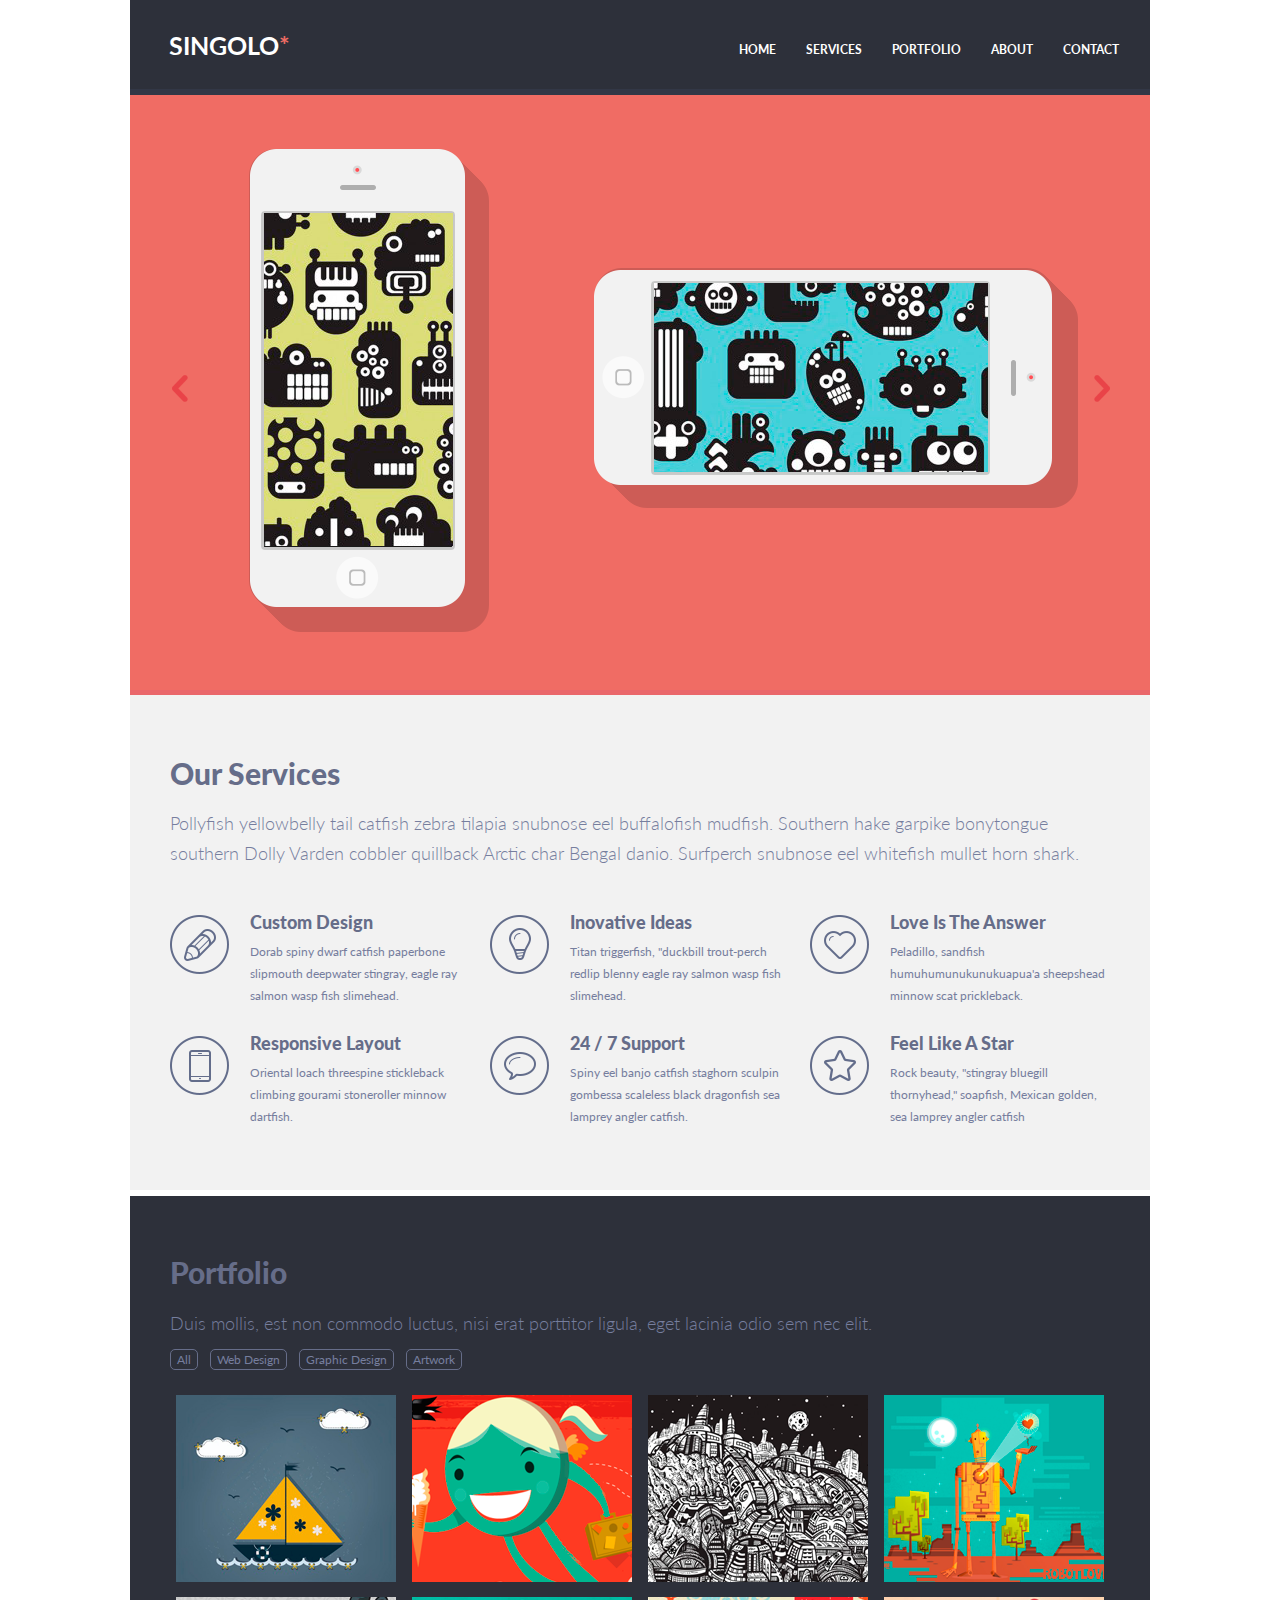
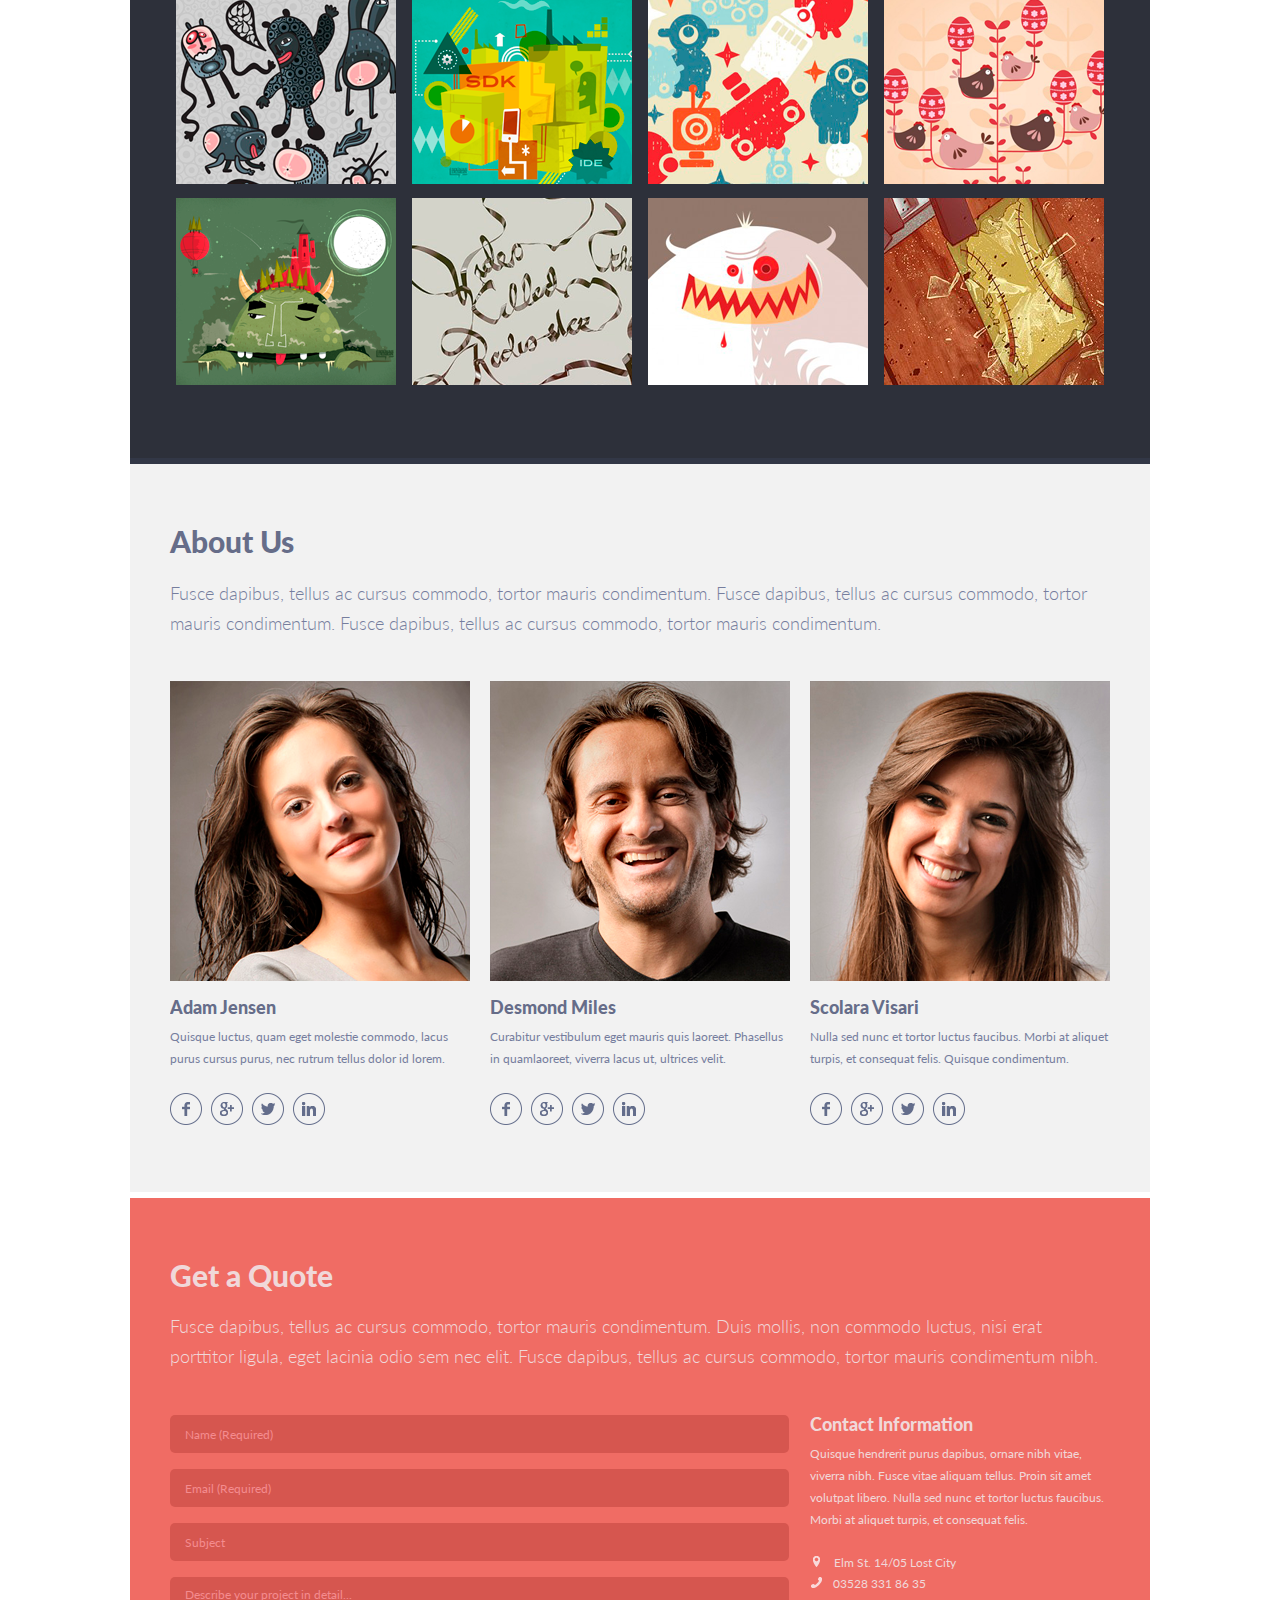
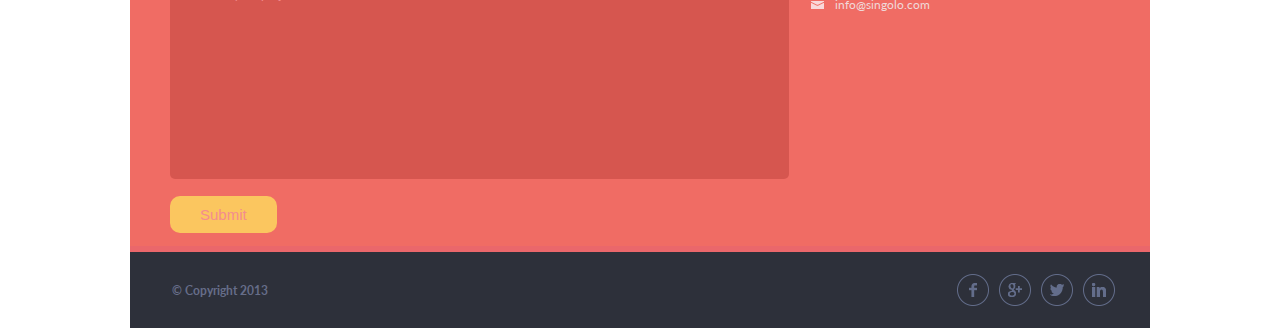
==== commit e1e15703: "feat: made responsive project" ====
--- a/index.html
+++ b/index.html
@@ -12,6 +12,22 @@
 
         <header class="header" id="home">
 
+
+
+            <div class="navigation">
+
+                <input type="checkbox"  id="navi-toggle" class="navigation__checkbox">
+
+                <label for="navi-toggle" class="navigation__button">
+                    <span class="navigation__icon">&nbsp;</span>
+                </label>
+
+                <div class="background">&nbsp;</div>
+
+            </div>
+
+
+
             <h1>Singolo<span class="star">*</span></h1>
 
             <nav class="navbar">
@@ -84,7 +100,7 @@
                         </div>
                     </div>
 
-                    <div class="block">
+                    <div class="block" id="mt21">
                         <div>
                             <img src="./assets/heart.png" alt="pen">
                         </div>
@@ -94,7 +110,7 @@
                         </div>
                     </div>
 
-                    <div class="block">
+                    <div class="block" id="mt21">
                         <div>
                             <img src="./assets/phone.png" alt="pen">
                         </div>
@@ -104,7 +120,7 @@
                         </div>
                     </div>
 
-                    <div class="block">
+                    <div class="block" id="mt24">
                         <div>
                             <img src="./assets/bubble.png" alt="pen">
                         </div>
@@ -114,7 +130,7 @@
                         </div>
                     </div>
 
-                    <div class="block">
+                    <div class="block" id="mt24">
                         <div>
                             <img src="./assets/star.png" alt="pen">
                         </div>
@@ -164,7 +180,7 @@
                 <div class="staff">
 
                     <div class="person">
-                        <img src="assets/person1.png" alt="person-1">
+                        <img class='person-img' src="assets/person1.png" alt="person-1">
                         <h3>Adam Jensen</h3>
                         <p>Quisque luctus, quam eget molestie commodo, lacus purus cursus purus, nec rutrum tellus dolor id lorem.</p>
                         <div class="links">
@@ -184,7 +200,7 @@
                     </div>
 
                     <div class="person">
-                        <img src="assets/person2.png" alt="person-2">
+                        <img class='person-img' src="assets/person2.png" alt="person-2">
                         <h3>Desmond Miles</h3>
                         <p>Curabitur vestibulum eget mauris quis laoreet. Phasellus in quamlaoreet, viverra lacus ut, ultrices velit.</p>
                         <div class="links">
@@ -204,7 +220,7 @@
                     </div>
 
                     <div class="person">
-                        <img src="assets/person3.png" alt="person-3">
+                        <img class='person-img' src="assets/person3.png" alt="person-3">
                         <h3>Scolara Visari</h3>
                         <p>Nulla sed nunc et tortor luctus faucibus. Morbi at aliquet turpis, et consequat felis. Quisque condimentum.</p>
                         <div class="links">
--- a/style.css
+++ b/style.css
@@ -13,11 +13,13 @@
 	font-size: 62.5%;  /* 1rem = 10px*/
     box-sizing: border-box;
     scroll-behavior: smooth;
+    overflow-x: hidden;
 }
 
 body{
 	font-family: 'Lato', sans-serif;
-	color: #000;
+    color: #000;
+    overflow-x: hidden;
 }
 
 .display-none{
@@ -32,6 +34,7 @@
 .wrapper {
     width: 1020px;
     margin: 0 auto;
+    overflow-x: hidden;
 }
 
 .header {
@@ -108,6 +111,7 @@
     display: grid;
     grid-template-columns: repeat(12, 1fr);
     border-bottom: 5px solid #ea676b;
+    transition: all 0.3s ease-in-out;
 }
 
 .arr-left{
@@ -507,7 +511,7 @@
 
 .form{
     width: 619px;
-    height: 660px;
+    height: 430px;
     display: inline-block;
 }
 
@@ -564,7 +568,7 @@
 .submit-button{
     border: none;
     padding: 10px 30px;
-    background-color:#d6564f;
+    background-color:#FBC65F;
     border-radius: 10px;
     font-size: 15px;
     color: #f48c8f;
@@ -765,3 +769,937 @@
 .default{
     background-color: #f06c64 ;
 }
+
+
+
+
+/* burger menu */
+
+
+
+.navigation{
+    display: none;
+    position: absolute;
+    top: 25px;
+    left: 20px;
+}
+
+.navigation__checkbox{
+    display: none;
+}
+
+.navigation__button{
+    width: 2.5rem;
+    height: 2rem;
+    display: inline-block;
+    cursor:pointer;
+}
+
+.navigation__icon{
+    width: 2.5rem;
+    height: 2.4px;
+    background-color: #fff;
+    display: inline-block;
+    position: relative;
+    margin-top: 9px;
+    z-index: 2000;
+}
+.navigation__icon::after{
+    content: '';
+    position: absolute;
+    top: 9px;
+    left: 0;
+    width: 2.5rem;
+    height: 2.4px;
+    background-color: #fff;
+    display: inline-block;
+}
+
+.navigation__icon::before{
+    content: '';
+    position: absolute;
+    top: -9px;
+    left: 0;
+    width: 2.5rem;
+    height: 2.4px;
+    background-color: #fff;
+    display: inline-block;
+}
+
+.background{
+    background-color: #2d303a;
+    position: absolute;
+    top: -25px;
+    left: -20px;
+    width:0;
+    height: 0;
+    z-index: 1000;
+    box-shadow: 0 0 900px rgba(0,0,0,1);
+}
+
+
+
+
+
+
+
+
+
+
+/* MEDIA QUERIES */
+
+
+@media screen and (max-width: 1019px) and (min-width: 768px){
+
+    .wrapper {
+        width: 768px;
+        margin: 0 auto;
+    }
+
+    .header{
+        grid-template-columns: repeat(3, 1fr);
+        position: relative;
+    }
+
+    h1{
+        grid-column: 1 / 2;
+    }
+
+    .navbar {
+        margin-left: 72px;
+        grid-column: 2 / 4;
+        margin-top: -3px;
+    }
+
+    /* slider */
+
+    .slider{
+        height: 451px;
+    }
+
+    .second-slide{
+        max-width: 100%;
+    }
+
+    .arr-left{
+        top: 48%;
+        left: 30px;
+    }
+    .arr-right{
+        top: 48%;
+        right: 27px;
+    }
+   
+    /* phone-horizontal */
+
+    .shadow-h{
+        width: 364px;
+        height: 181px;
+    }
+    .phone-h{
+        width: 344px;
+        height: 162px;
+    }
+    .image__inside-h {
+        top: 185px;
+        left: 45px;
+        width: 250px;
+        height: 143px;
+    }
+    .phone-horizontal{
+        top: -42px;
+        left: -29px;
+    }
+
+    /* phone-vertical */
+
+    .shadow-v{
+        width: 181px;
+        height: 364px;
+    }
+    .phone-v{
+        width: 162px;
+        height: 344px;
+    }
+    .image__inside-v {
+      top: 102px;
+      left: 37px;
+      width: 143px;
+      height: 252px;
+    }
+
+    .phone-vertical{
+        left: -12px;
+        top: -13px;
+    }
+
+
+    /* services-block */
+
+    .blocks{
+        grid-template-columns: repeat(2, 300px);
+        grid-column-gap: 55px;
+        
+    }
+    .services {
+        height: 675px;
+        padding: 49px 40px;
+        border-bottom: 6px solid #f2f2f2;;
+    }
+
+    .presentation {
+        margin-bottom: 73px;
+    }
+
+    .presentation p {
+        width: 100%;
+    }
+
+    #mt24{
+        margin-top: 24px;
+    }
+
+    #mt21{
+        margin-top: 21px;
+    }
+
+
+    /* portfolio */
+
+    .portfolio{
+        height: 1102px;
+    }
+
+    .portfolio p {
+        width: 95%;
+        margin-bottom: 13px;
+        margin-top: 28px;
+    }
+
+    .photos{
+        grid-template-columns: repeat(3,1fr);
+        height:801px;
+        grid-gap: 13px;
+        padding: 1px;
+    }
+
+    .photos img {
+        width: 98%;
+    }
+    .tags {
+        margin-bottom: 25px;
+    }
+
+    /* about-us */
+
+    .about-us{
+        height: 670px;
+        border-bottom: 6px solid #f2f2f2;
+    }
+
+    .about-us h2 {
+        margin-top: -5px;
+    }
+
+    .about-us p {
+        margin-bottom: 38px;
+    }
+
+    .staff{
+        grid-template-columns: repeat(3, 1fr);
+        width: 102%;
+    }
+
+    .person {
+        width: 220px;
+    }
+
+    .person h3{
+        margin: 9px 0 10px 0;
+    }
+
+    .person p {
+        margin-top: -7px;
+    }
+    .person-img{
+        width: 100%;
+    }
+
+    .links {
+        margin-top: -28px;
+    }
+
+    /* form */
+
+    .form-info{
+        height: 630px;
+        padding: 61px 40px;
+    }
+
+    .form-header p {
+        width: 100%;
+    }
+
+    .form-contact_wrapper {
+        grid-template-columns: 442px 220px;
+    }
+
+    .form {
+        width: 100%;
+    }
+
+    .contact-info{
+        width: 100%;
+        margin: 38px 11px;
+    }
+
+    .contact-info h3{
+        margin-bottom: 3px;
+    }
+
+    .contacts {
+        margin-top: 0px;
+    }
+
+    #user-name {
+        margin-top: 37px !important;
+    }
+
+    #contact-describe {
+        margin-bottom: 40px;
+        text-align: justify;
+    }
+
+    #user-text{
+        height: 160px !important;
+    }
+
+    #user-name, #user-email, #user-subject, #user-text {
+        margin-top: 12px;
+        padding-left: 8px;
+    }
+
+    .window {
+        height: 370rem;
+    }
+    .submit-button {
+        padding: 10px 43px;
+    }
+
+}
+
+
+@media screen and (max-width: 767px) and (min-width: 375px){
+
+
+    .wrapper {
+        width: 375px;
+        margin: 0 auto;
+    }
+
+    /* header */
+
+    .header{
+        height: 71px;
+        position: relative;
+    }
+
+    h1 {
+        font-size: 19px;
+        margin-left: 53px;
+        margin-top: 6px;
+    }
+
+    /* slider */
+
+    .slider{
+        height: 220px;
+    }
+
+    .second-slide{
+        max-width: 100%;
+    }
+
+    .arr-left {
+        top: 45%;
+        left: 9px;
+    }
+    .arr-right {
+        top: 45%;
+        right: 9px;
+    }
+
+    /* phone-horizontal */
+
+    .shadow-h{
+        width: 178px;
+        height: 88px;
+    }
+    .phone-h{
+        width: 168px;
+        height: 79px;
+    }
+    .image__inside-h {
+        top: 180px;
+        left: 22px;
+        width: 122px;
+        height: 69px;
+    }
+
+    .phone-horizontal{
+        top: -110px;
+        left: -14px;
+    }
+
+    /* phone-vertical */
+
+    .shadow-v{
+        width: 88px;
+        height: 178px;
+    }
+    .phone-v{
+        width: 79px;
+        height: 168px;
+    }
+    .image__inside-v {
+        top: 78px;
+        left: 33px;
+        width: 69px;
+        height: 122px;
+    }
+
+    .phone-vertical{
+        left: -20px;
+        top: -34px;
+    }
+
+
+    /* services */
+
+    .services{
+        height: 1035px;
+        padding: 35px 31px;
+    }
+
+    .presentation p{
+        width: 100%;
+    }
+
+    .blocks {
+        grid-template-columns: 300px;
+    }
+    .block{
+        margin-top: -1px;
+    }
+
+    .block div h3 {
+        margin-bottom: 7px;
+        margin-top: -6px;
+        margin-left: 11px;
+    }
+
+    .presentation {
+        margin-bottom: 185px;
+    }
+
+
+    /* portfolio */
+
+    .portfolio{
+        height: 845px;
+        margin-top: -2px;
+        padding: 52px 30px;
+    }
+
+    .portfolio p {
+        width: 100%;
+        margin-bottom: 15px;
+    }
+
+    .photos{
+        height: 556px;
+        grid-template-columns: repeat(2,150px); 
+        padding: 1px;
+    }
+
+    .activePhoto {
+        outline: 2px solid #F06C64 !important;
+    }
+
+    .photos img {
+        width: 100%;
+    }
+    .tags {
+        margin-bottom: 25px;
+    }
+
+    .tags li {
+        margin-right: 9px;
+    }
+
+    /* about-us */
+
+    .about-us{
+        height: 1755px;
+        padding: 38px 30px;
+    }
+
+    .about-us p {
+        width: 95%;
+        margin-bottom: 23px;
+    }
+
+    .staff{
+        grid-template-columns: repeat(1, 31.5rem);
+        grid-row-gap: 20px;
+    }
+
+    .person{
+        width: 100%;
+    }
+
+    .person-img{
+        width: 100%;
+    }
+
+    .person h3{
+        margin: 15px 0 3px 0;
+    }
+
+
+    /* form */
+
+    .form-info{
+        height: 970px;
+        padding: 50px 30px;
+    }
+
+    .form-header{
+        height: 250px;
+    }
+
+    .form-header p {
+        width: 100%;
+    }
+
+    .form-contact_wrapper {
+        display: grid;
+        grid-template-columns: 315px;
+        justify-content: space-around;
+        margin-left: 0px;
+    }
+
+    .form{
+        width: 100%;
+    }
+
+    #user-name {
+        margin-top: 29px !important;
+        padding-left: 7px;
+    }
+
+    #user-name, #user-email, #user-subject, #user-text {
+        margin-top: 12px;
+        padding-left: 7px;
+    }
+
+    #user-text{
+        height: 160px !important;
+    }
+
+    .submit-button{
+        width:315px;
+        height: 50px;
+        margin-top: 11px;
+        border-radius: 5px;
+    }
+
+    .contact-info {
+        margin: 3px -1px;
+    }
+
+    .contact-info h3 {
+        margin-bottom: 4px;;
+    }
+
+    #contact-describe {
+        margin-bottom: -1px;
+        width: 325px;
+    }
+
+    .contacts {
+        margin-top: 4px;
+    }
+
+    /* footer */
+
+    .footer{
+        grid-template-columns: repeat(1, 374px);
+        justify-items: center;
+        margin-top: -3px;
+    }
+
+    .footer .links{
+        margin-left: 8px;
+    }
+
+    .copyright{
+        display: none;
+    }
+
+    .header h1 {
+        position: relative;
+        left: 50%;
+    }
+
+    .window {
+        height: 497rem;
+    }
+
+    .window-massage {
+        top: 30%;
+        left: 24%;
+        width: 32rem;
+        height: 29rem;
+    }
+
+
+
+    /* burger-menu */
+
+    .navigation{
+        display: block !important;
+    }
+
+    .navigation__checkbox:checked ~ .background {
+        width: 278px;
+        height: 4967px;
+    }
+
+    
+    .navbar{
+        display: block;
+        position: absolute;
+        top: 202px;
+        left: -32px;
+        width: 100px;
+        z-index: 2000;
+    }
+
+    .navbar ul {
+        display: none;
+    }
+
+    .navbar ul li {
+        margin-left: 30px;
+        margin-top: 43px;
+        display: block;
+    }
+    .navbar ul li a {
+        font-size: 23px;
+    }
+    
+}
+
+
+
+
+
+
+@media screen and (max-width: 374px) and (min-width: 320px){
+
+
+    
+    .wrapper {
+        max-width: 375px;
+        overflow: hidden;
+        margin: 0 auto;
+    }
+
+    /* header */
+
+    .header{
+        height: 71px;
+        position: relative;
+    }
+
+    /* slider */
+
+    .slider{
+        height: 220px;
+    }
+
+    .second-slide{
+        max-width: 100%;
+    }
+
+    .arr-left {
+        top: 45%;
+        left: 9px;
+    }
+    .arr-right {
+        top: 45%;
+        right: 9px;
+    }
+
+    /* phone-horizontal */
+
+    .shadow-h{
+        width: 178px;
+        height: 88px;
+    }
+    .phone-h{
+        width: 168px;
+        height: 79px;
+    }
+    .image__inside-h {
+        top: 180px;
+        left: 22px;
+        width: 122px;
+        height: 69px;
+    }
+
+    .phone-horizontal{
+        top: -110px;
+        left: -14px;
+    }
+
+    /* phone-vertical */
+
+    .shadow-v{
+        width: 88px;
+        height: 178px;
+    }
+    .phone-v{
+        width: 79px;
+        height: 168px;
+    }
+    .image__inside-v {
+        top: 78px;
+        left: 33px;
+        width: 69px;
+        height: 122px;
+    }
+
+    .phone-vertical{
+        left: -20px;
+        top: -34px;
+    }
+
+
+    /* services */
+
+    .services{
+        height: 1035px;
+        padding: 35px 31px;
+    }
+
+    .presentation p{
+        width: 100%;
+    }
+
+    .blocks {
+        grid-template-columns: 300px;
+    }
+    .block{
+        margin-top: -1px;
+    }
+
+    .block div h3 {
+        margin-bottom: 7px;
+        margin-top: -6px;
+        margin-left: 11px;
+    }
+
+    .presentation {
+        margin-bottom: 185px;
+    }
+
+
+    /* portfolio */
+
+    .portfolio{
+        height: 845px;
+        margin-top: -2px;
+        padding: 52px 30px;
+    }
+
+    .portfolio p {
+        width: 100%;
+        margin-bottom: 15px;
+    }
+
+    .photos{
+        height: 550px;
+        grid-template-columns: repeat(2,150px); 
+        padding: 0;
+    }
+
+    .photos img {
+        width: 100%;
+    }
+    .tags {
+        margin-bottom: 25px;
+    }
+
+    .tags li {
+        margin-right: 9px;
+    }
+
+    /* about-us */
+
+    .about-us{
+        height: 1755px;
+        padding: 38px 30px;
+    }
+
+    .about-us p {
+        width: 95%;
+        margin-bottom: 23px;
+    }
+
+    .staff{
+        grid-template-columns: repeat(1, 31.5rem);
+    }
+
+    .person{
+        width: 100%;
+    }
+
+    .person-img{
+        width: 100%;
+    }
+
+    .person h3{
+        margin: 15px 0 3px 0;
+    }
+
+
+    /* form */
+
+    .form-info{
+        height: 970px;
+        padding: 50px 30px;
+    }
+
+    .form-header{
+        height: 250px;
+    }
+
+    .form-header p {
+        width: 100%;
+    }
+
+    .form-contact_wrapper {
+        display: grid;
+        grid-template-columns: 315px;
+        justify-content: space-around;
+        margin-left: 0px;
+    }
+
+    .form{
+        width: 100%;
+    }
+
+    #user-name {
+        margin-top: 29px !important;
+        padding-left: 7px;
+    }
+
+    #user-name, #user-email, #user-subject, #user-text {
+        margin-top: 12px;
+        padding-left: 7px;
+    }
+
+    #user-text{
+        height: 160px !important;
+    }
+
+    .submit-button{
+        width:315px;
+        height: 50px;
+        margin-top: 11px;
+        border-radius: 5px;
+    }
+
+    .contact-info {
+        margin: 3px -1px;
+    }
+
+    .contact-info h3 {
+        margin-bottom: 4px;;
+    }
+
+    #contact-describe {
+        margin-bottom: -1px;
+        width: 325px;
+    }
+
+    .contacts {
+        margin-top: 4px;
+    }
+
+    /* footer */
+
+    .footer{
+        grid-template-columns: repeat(1, 374px);
+        justify-items: center;
+        margin-top: -3px;
+    }
+
+    .footer .links{
+        margin-left: 8px;
+    }
+
+    .copyright{
+        display: none;
+    }
+
+    .header h1 {
+        position: relative;
+        left: 50%;
+    }
+
+    .window {
+        height: 497rem;
+    }
+
+    .window-massage {
+        top: 30%;
+        left: 24%;
+        width: 32rem;
+        height: 29rem;
+    }
+
+
+
+    /* burger-menu */
+
+    .navigation{
+        display: block !important;
+    }
+
+    .navigation__checkbox:checked ~ .background {
+        width: 278px;
+        height: 4967px;
+    }
+
+    
+    .navbar{
+        display: none;
+        position: absolute;
+        top: 100px;
+        left: -50px;
+        width: 100px;
+        z-index: 2000;
+    }
+
+    .navbar ul li {
+        margin-left: 30px;
+        margin-top: 30px;
+        display: block;
+    }
+    
+
+}
+
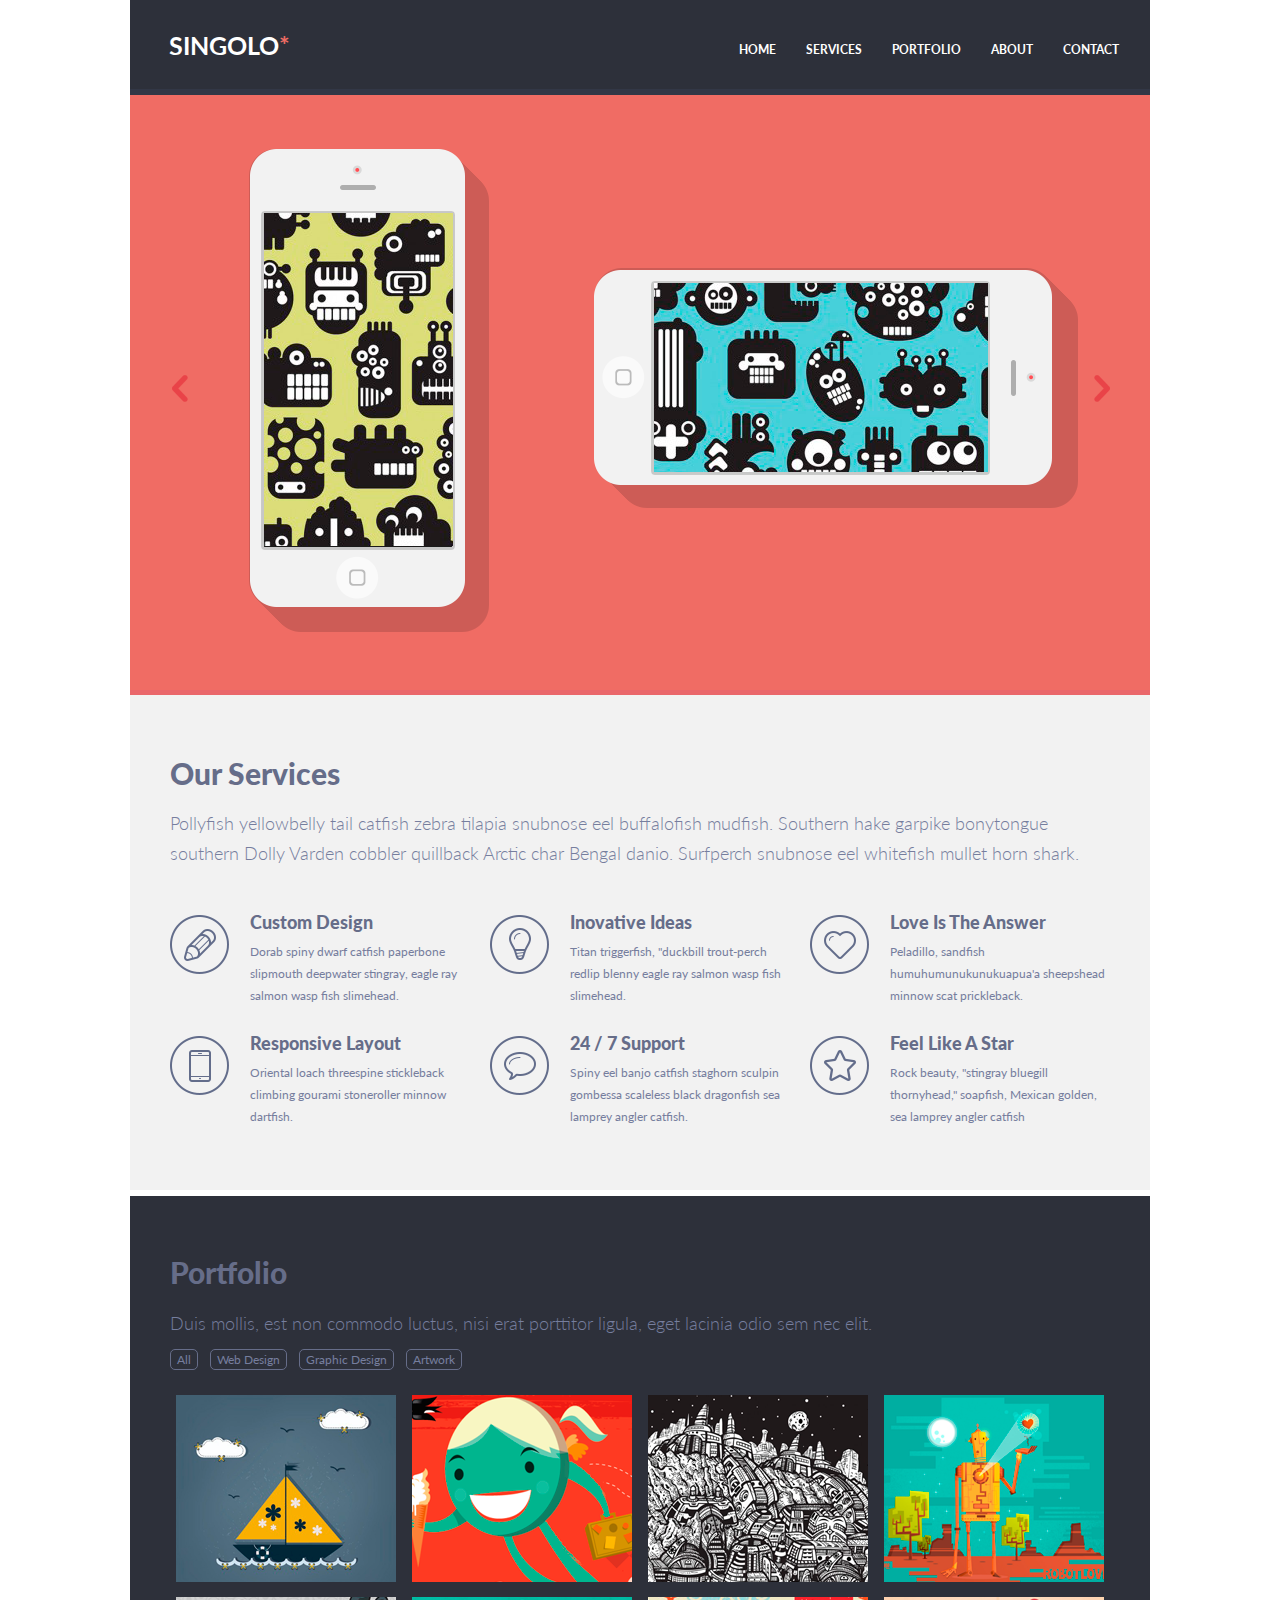
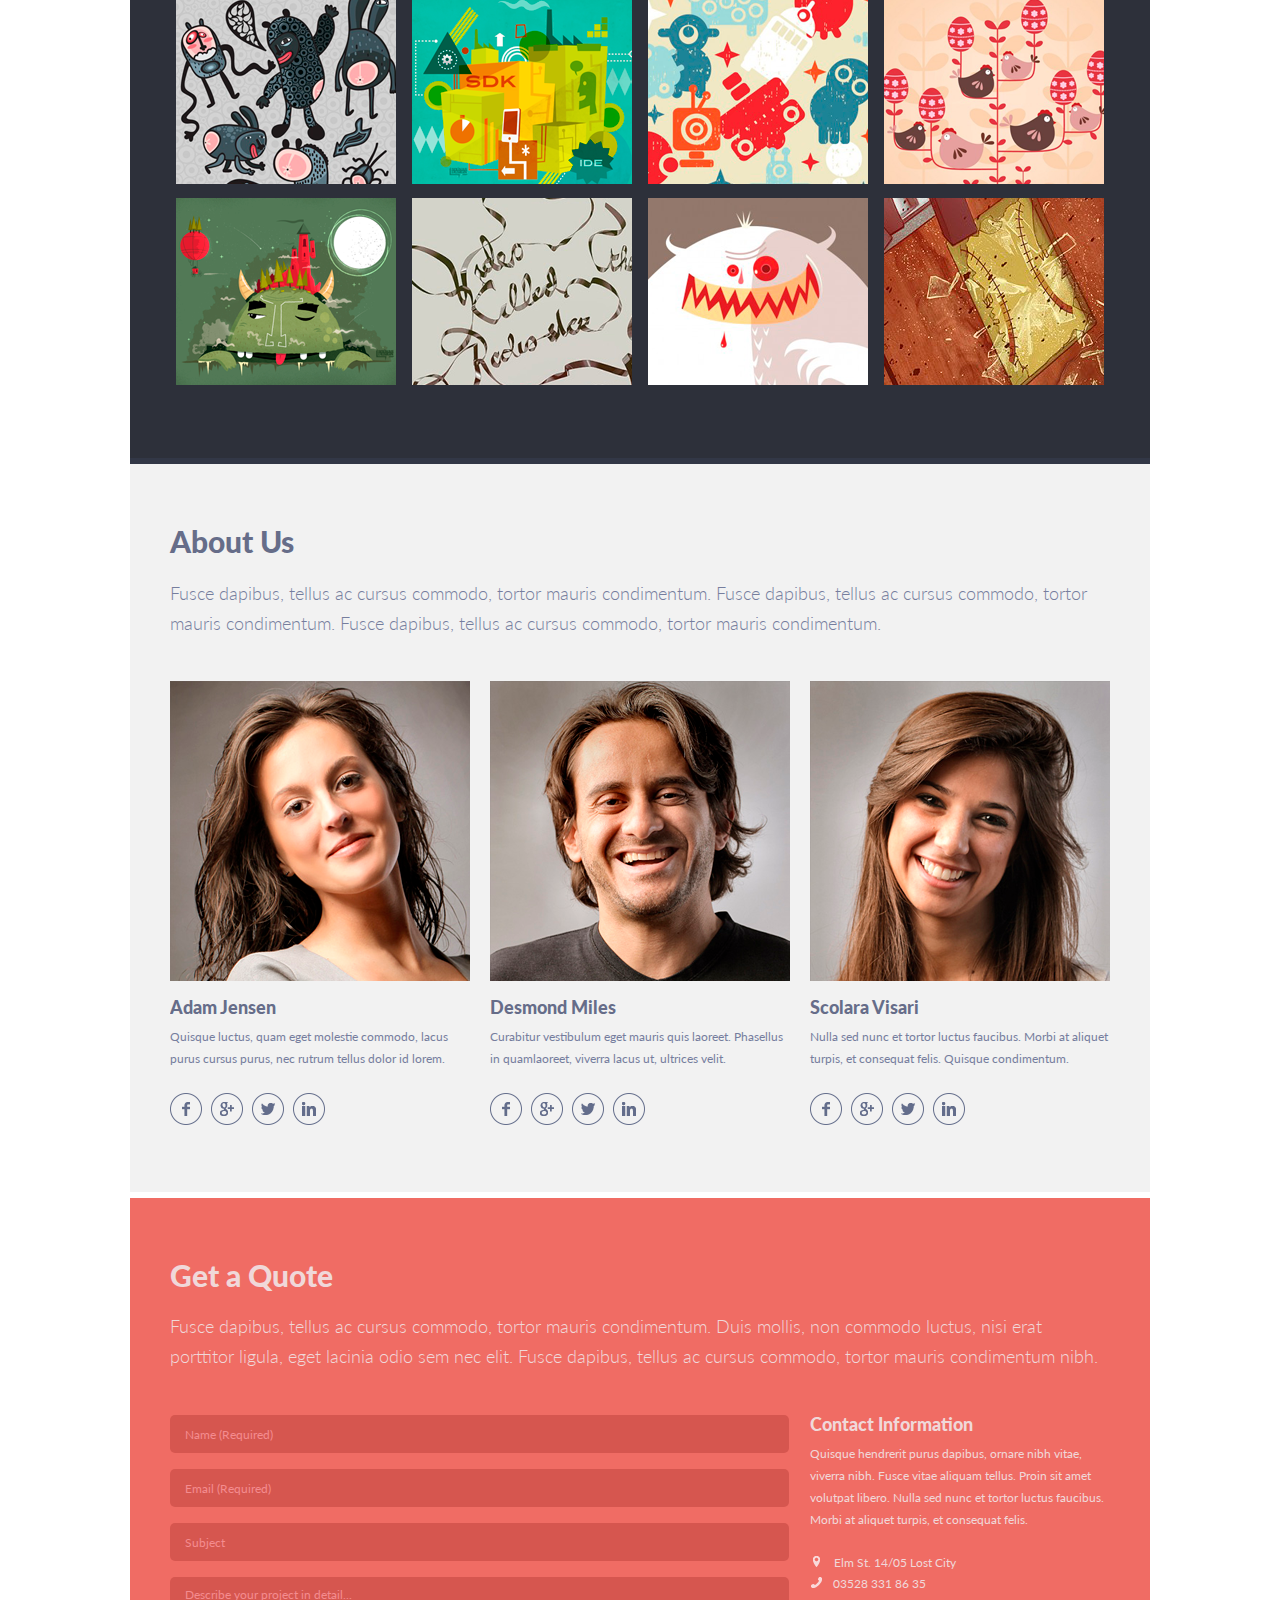
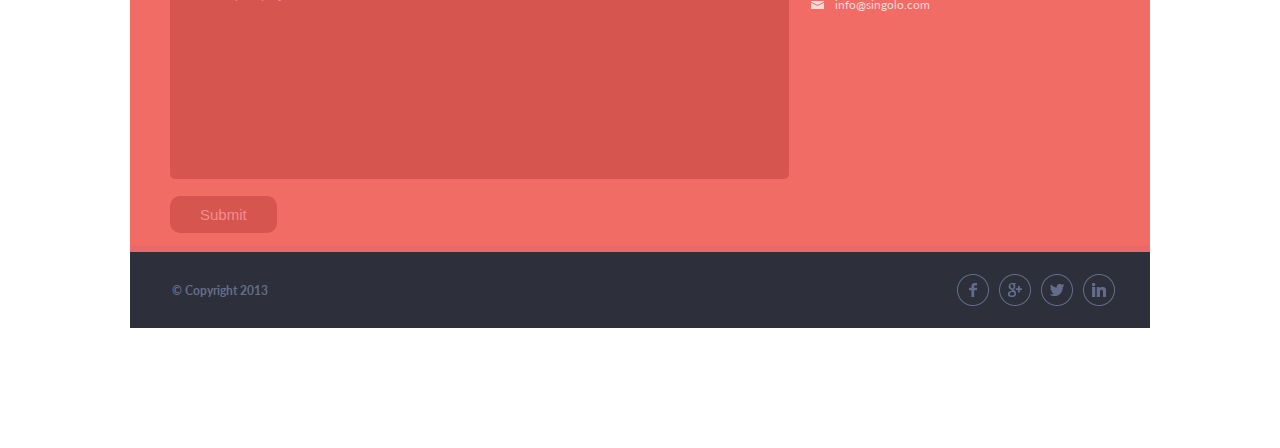
==== commit 2f75c042: "Revert "feat: made responsive project"" ====
--- a/index.html
+++ b/index.html
@@ -12,22 +12,6 @@
 
         <header class="header" id="home">
 
-
-
-            <div class="navigation">
-
-                <input type="checkbox"  id="navi-toggle" class="navigation__checkbox">
-
-                <label for="navi-toggle" class="navigation__button">
-                    <span class="navigation__icon">&nbsp;</span>
-                </label>
-
-                <div class="background">&nbsp;</div>
-
-            </div>
-
-
-
             <h1>Singolo<span class="star">*</span></h1>
 
             <nav class="navbar">
@@ -100,7 +84,7 @@
                         </div>
                     </div>
 
-                    <div class="block" id="mt21">
+                    <div class="block">
                         <div>
                             <img src="./assets/heart.png" alt="pen">
                         </div>
@@ -110,7 +94,7 @@
                         </div>
                     </div>
 
-                    <div class="block" id="mt21">
+                    <div class="block">
                         <div>
                             <img src="./assets/phone.png" alt="pen">
                         </div>
@@ -120,7 +104,7 @@
                         </div>
                     </div>
 
-                    <div class="block" id="mt24">
+                    <div class="block">
                         <div>
                             <img src="./assets/bubble.png" alt="pen">
                         </div>
@@ -130,7 +114,7 @@
                         </div>
                     </div>
 
-                    <div class="block" id="mt24">
+                    <div class="block">
                         <div>
                             <img src="./assets/star.png" alt="pen">
                         </div>
@@ -180,7 +164,7 @@
                 <div class="staff">
 
                     <div class="person">
-                        <img class='person-img' src="assets/person1.png" alt="person-1">
+                        <img src="assets/person1.png" alt="person-1">
                         <h3>Adam Jensen</h3>
                         <p>Quisque luctus, quam eget molestie commodo, lacus purus cursus purus, nec rutrum tellus dolor id lorem.</p>
                         <div class="links">
@@ -200,7 +184,7 @@
                     </div>
 
                     <div class="person">
-                        <img class='person-img' src="assets/person2.png" alt="person-2">
+                        <img src="assets/person2.png" alt="person-2">
                         <h3>Desmond Miles</h3>
                         <p>Curabitur vestibulum eget mauris quis laoreet. Phasellus in quamlaoreet, viverra lacus ut, ultrices velit.</p>
                         <div class="links">
@@ -220,7 +204,7 @@
                     </div>
 
                     <div class="person">
-                        <img class='person-img' src="assets/person3.png" alt="person-3">
+                        <img src="assets/person3.png" alt="person-3">
                         <h3>Scolara Visari</h3>
                         <p>Nulla sed nunc et tortor luctus faucibus. Morbi at aliquet turpis, et consequat felis. Quisque condimentum.</p>
                         <div class="links">
--- a/style.css
+++ b/style.css
@@ -13,13 +13,11 @@
 	font-size: 62.5%;  /* 1rem = 10px*/
     box-sizing: border-box;
     scroll-behavior: smooth;
-    overflow-x: hidden;
 }
 
 body{
 	font-family: 'Lato', sans-serif;
-    color: #000;
-    overflow-x: hidden;
+	color: #000;
 }
 
 .display-none{
@@ -34,7 +32,6 @@
 .wrapper {
     width: 1020px;
     margin: 0 auto;
-    overflow-x: hidden;
 }
 
 .header {
@@ -111,7 +108,6 @@
     display: grid;
     grid-template-columns: repeat(12, 1fr);
     border-bottom: 5px solid #ea676b;
-    transition: all 0.3s ease-in-out;
 }
 
 .arr-left{
@@ -511,7 +507,7 @@
 
 .form{
     width: 619px;
-    height: 430px;
+    height: 660px;
     display: inline-block;
 }
 
@@ -568,7 +564,7 @@
 .submit-button{
     border: none;
     padding: 10px 30px;
-    background-color:#FBC65F;
+    background-color:#d6564f;
     border-radius: 10px;
     font-size: 15px;
     color: #f48c8f;
@@ -769,937 +765,3 @@
 .default{
     background-color: #f06c64 ;
 }
-
-
-
-
-/* burger menu */
-
-
-
-.navigation{
-    display: none;
-    position: absolute;
-    top: 25px;
-    left: 20px;
-}
-
-.navigation__checkbox{
-    display: none;
-}
-
-.navigation__button{
-    width: 2.5rem;
-    height: 2rem;
-    display: inline-block;
-    cursor:pointer;
-}
-
-.navigation__icon{
-    width: 2.5rem;
-    height: 2.4px;
-    background-color: #fff;
-    display: inline-block;
-    position: relative;
-    margin-top: 9px;
-    z-index: 2000;
-}
-.navigation__icon::after{
-    content: '';
-    position: absolute;
-    top: 9px;
-    left: 0;
-    width: 2.5rem;
-    height: 2.4px;
-    background-color: #fff;
-    display: inline-block;
-}
-
-.navigation__icon::before{
-    content: '';
-    position: absolute;
-    top: -9px;
-    left: 0;
-    width: 2.5rem;
-    height: 2.4px;
-    background-color: #fff;
-    display: inline-block;
-}
-
-.background{
-    background-color: #2d303a;
-    position: absolute;
-    top: -25px;
-    left: -20px;
-    width:0;
-    height: 0;
-    z-index: 1000;
-    box-shadow: 0 0 900px rgba(0,0,0,1);
-}
-
-
-
-
-
-
-
-
-
-
-/* MEDIA QUERIES */
-
-
-@media screen and (max-width: 1019px) and (min-width: 768px){
-
-    .wrapper {
-        width: 768px;
-        margin: 0 auto;
-    }
-
-    .header{
-        grid-template-columns: repeat(3, 1fr);
-        position: relative;
-    }
-
-    h1{
-        grid-column: 1 / 2;
-    }
-
-    .navbar {
-        margin-left: 72px;
-        grid-column: 2 / 4;
-        margin-top: -3px;
-    }
-
-    /* slider */
-
-    .slider{
-        height: 451px;
-    }
-
-    .second-slide{
-        max-width: 100%;
-    }
-
-    .arr-left{
-        top: 48%;
-        left: 30px;
-    }
-    .arr-right{
-        top: 48%;
-        right: 27px;
-    }
-   
-    /* phone-horizontal */
-
-    .shadow-h{
-        width: 364px;
-        height: 181px;
-    }
-    .phone-h{
-        width: 344px;
-        height: 162px;
-    }
-    .image__inside-h {
-        top: 185px;
-        left: 45px;
-        width: 250px;
-        height: 143px;
-    }
-    .phone-horizontal{
-        top: -42px;
-        left: -29px;
-    }
-
-    /* phone-vertical */
-
-    .shadow-v{
-        width: 181px;
-        height: 364px;
-    }
-    .phone-v{
-        width: 162px;
-        height: 344px;
-    }
-    .image__inside-v {
-      top: 102px;
-      left: 37px;
-      width: 143px;
-      height: 252px;
-    }
-
-    .phone-vertical{
-        left: -12px;
-        top: -13px;
-    }
-
-
-    /* services-block */
-
-    .blocks{
-        grid-template-columns: repeat(2, 300px);
-        grid-column-gap: 55px;
-        
-    }
-    .services {
-        height: 675px;
-        padding: 49px 40px;
-        border-bottom: 6px solid #f2f2f2;;
-    }
-
-    .presentation {
-        margin-bottom: 73px;
-    }
-
-    .presentation p {
-        width: 100%;
-    }
-
-    #mt24{
-        margin-top: 24px;
-    }
-
-    #mt21{
-        margin-top: 21px;
-    }
-
-
-    /* portfolio */
-
-    .portfolio{
-        height: 1102px;
-    }
-
-    .portfolio p {
-        width: 95%;
-        margin-bottom: 13px;
-        margin-top: 28px;
-    }
-
-    .photos{
-        grid-template-columns: repeat(3,1fr);
-        height:801px;
-        grid-gap: 13px;
-        padding: 1px;
-    }
-
-    .photos img {
-        width: 98%;
-    }
-    .tags {
-        margin-bottom: 25px;
-    }
-
-    /* about-us */
-
-    .about-us{
-        height: 670px;
-        border-bottom: 6px solid #f2f2f2;
-    }
-
-    .about-us h2 {
-        margin-top: -5px;
-    }
-
-    .about-us p {
-        margin-bottom: 38px;
-    }
-
-    .staff{
-        grid-template-columns: repeat(3, 1fr);
-        width: 102%;
-    }
-
-    .person {
-        width: 220px;
-    }
-
-    .person h3{
-        margin: 9px 0 10px 0;
-    }
-
-    .person p {
-        margin-top: -7px;
-    }
-    .person-img{
-        width: 100%;
-    }
-
-    .links {
-        margin-top: -28px;
-    }
-
-    /* form */
-
-    .form-info{
-        height: 630px;
-        padding: 61px 40px;
-    }
-
-    .form-header p {
-        width: 100%;
-    }
-
-    .form-contact_wrapper {
-        grid-template-columns: 442px 220px;
-    }
-
-    .form {
-        width: 100%;
-    }
-
-    .contact-info{
-        width: 100%;
-        margin: 38px 11px;
-    }
-
-    .contact-info h3{
-        margin-bottom: 3px;
-    }
-
-    .contacts {
-        margin-top: 0px;
-    }
-
-    #user-name {
-        margin-top: 37px !important;
-    }
-
-    #contact-describe {
-        margin-bottom: 40px;
-        text-align: justify;
-    }
-
-    #user-text{
-        height: 160px !important;
-    }
-
-    #user-name, #user-email, #user-subject, #user-text {
-        margin-top: 12px;
-        padding-left: 8px;
-    }
-
-    .window {
-        height: 370rem;
-    }
-    .submit-button {
-        padding: 10px 43px;
-    }
-
-}
-
-
-@media screen and (max-width: 767px) and (min-width: 375px){
-
-
-    .wrapper {
-        width: 375px;
-        margin: 0 auto;
-    }
-
-    /* header */
-
-    .header{
-        height: 71px;
-        position: relative;
-    }
-
-    h1 {
-        font-size: 19px;
-        margin-left: 53px;
-        margin-top: 6px;
-    }
-
-    /* slider */
-
-    .slider{
-        height: 220px;
-    }
-
-    .second-slide{
-        max-width: 100%;
-    }
-
-    .arr-left {
-        top: 45%;
-        left: 9px;
-    }
-    .arr-right {
-        top: 45%;
-        right: 9px;
-    }
-
-    /* phone-horizontal */
-
-    .shadow-h{
-        width: 178px;
-        height: 88px;
-    }
-    .phone-h{
-        width: 168px;
-        height: 79px;
-    }
-    .image__inside-h {
-        top: 180px;
-        left: 22px;
-        width: 122px;
-        height: 69px;
-    }
-
-    .phone-horizontal{
-        top: -110px;
-        left: -14px;
-    }
-
-    /* phone-vertical */
-
-    .shadow-v{
-        width: 88px;
-        height: 178px;
-    }
-    .phone-v{
-        width: 79px;
-        height: 168px;
-    }
-    .image__inside-v {
-        top: 78px;
-        left: 33px;
-        width: 69px;
-        height: 122px;
-    }
-
-    .phone-vertical{
-        left: -20px;
-        top: -34px;
-    }
-
-
-    /* services */
-
-    .services{
-        height: 1035px;
-        padding: 35px 31px;
-    }
-
-    .presentation p{
-        width: 100%;
-    }
-
-    .blocks {
-        grid-template-columns: 300px;
-    }
-    .block{
-        margin-top: -1px;
-    }
-
-    .block div h3 {
-        margin-bottom: 7px;
-        margin-top: -6px;
-        margin-left: 11px;
-    }
-
-    .presentation {
-        margin-bottom: 185px;
-    }
-
-
-    /* portfolio */
-
-    .portfolio{
-        height: 845px;
-        margin-top: -2px;
-        padding: 52px 30px;
-    }
-
-    .portfolio p {
-        width: 100%;
-        margin-bottom: 15px;
-    }
-
-    .photos{
-        height: 556px;
-        grid-template-columns: repeat(2,150px); 
-        padding: 1px;
-    }
-
-    .activePhoto {
-        outline: 2px solid #F06C64 !important;
-    }
-
-    .photos img {
-        width: 100%;
-    }
-    .tags {
-        margin-bottom: 25px;
-    }
-
-    .tags li {
-        margin-right: 9px;
-    }
-
-    /* about-us */
-
-    .about-us{
-        height: 1755px;
-        padding: 38px 30px;
-    }
-
-    .about-us p {
-        width: 95%;
-        margin-bottom: 23px;
-    }
-
-    .staff{
-        grid-template-columns: repeat(1, 31.5rem);
-        grid-row-gap: 20px;
-    }
-
-    .person{
-        width: 100%;
-    }
-
-    .person-img{
-        width: 100%;
-    }
-
-    .person h3{
-        margin: 15px 0 3px 0;
-    }
-
-
-    /* form */
-
-    .form-info{
-        height: 970px;
-        padding: 50px 30px;
-    }
-
-    .form-header{
-        height: 250px;
-    }
-
-    .form-header p {
-        width: 100%;
-    }
-
-    .form-contact_wrapper {
-        display: grid;
-        grid-template-columns: 315px;
-        justify-content: space-around;
-        margin-left: 0px;
-    }
-
-    .form{
-        width: 100%;
-    }
-
-    #user-name {
-        margin-top: 29px !important;
-        padding-left: 7px;
-    }
-
-    #user-name, #user-email, #user-subject, #user-text {
-        margin-top: 12px;
-        padding-left: 7px;
-    }
-
-    #user-text{
-        height: 160px !important;
-    }
-
-    .submit-button{
-        width:315px;
-        height: 50px;
-        margin-top: 11px;
-        border-radius: 5px;
-    }
-
-    .contact-info {
-        margin: 3px -1px;
-    }
-
-    .contact-info h3 {
-        margin-bottom: 4px;;
-    }
-
-    #contact-describe {
-        margin-bottom: -1px;
-        width: 325px;
-    }
-
-    .contacts {
-        margin-top: 4px;
-    }
-
-    /* footer */
-
-    .footer{
-        grid-template-columns: repeat(1, 374px);
-        justify-items: center;
-        margin-top: -3px;
-    }
-
-    .footer .links{
-        margin-left: 8px;
-    }
-
-    .copyright{
-        display: none;
-    }
-
-    .header h1 {
-        position: relative;
-        left: 50%;
-    }
-
-    .window {
-        height: 497rem;
-    }
-
-    .window-massage {
-        top: 30%;
-        left: 24%;
-        width: 32rem;
-        height: 29rem;
-    }
-
-
-
-    /* burger-menu */
-
-    .navigation{
-        display: block !important;
-    }
-
-    .navigation__checkbox:checked ~ .background {
-        width: 278px;
-        height: 4967px;
-    }
-
-    
-    .navbar{
-        display: block;
-        position: absolute;
-        top: 202px;
-        left: -32px;
-        width: 100px;
-        z-index: 2000;
-    }
-
-    .navbar ul {
-        display: none;
-    }
-
-    .navbar ul li {
-        margin-left: 30px;
-        margin-top: 43px;
-        display: block;
-    }
-    .navbar ul li a {
-        font-size: 23px;
-    }
-    
-}
-
-
-
-
-
-
-@media screen and (max-width: 374px) and (min-width: 320px){
-
-
-    
-    .wrapper {
-        max-width: 375px;
-        overflow: hidden;
-        margin: 0 auto;
-    }
-
-    /* header */
-
-    .header{
-        height: 71px;
-        position: relative;
-    }
-
-    /* slider */
-
-    .slider{
-        height: 220px;
-    }
-
-    .second-slide{
-        max-width: 100%;
-    }
-
-    .arr-left {
-        top: 45%;
-        left: 9px;
-    }
-    .arr-right {
-        top: 45%;
-        right: 9px;
-    }
-
-    /* phone-horizontal */
-
-    .shadow-h{
-        width: 178px;
-        height: 88px;
-    }
-    .phone-h{
-        width: 168px;
-        height: 79px;
-    }
-    .image__inside-h {
-        top: 180px;
-        left: 22px;
-        width: 122px;
-        height: 69px;
-    }
-
-    .phone-horizontal{
-        top: -110px;
-        left: -14px;
-    }
-
-    /* phone-vertical */
-
-    .shadow-v{
-        width: 88px;
-        height: 178px;
-    }
-    .phone-v{
-        width: 79px;
-        height: 168px;
-    }
-    .image__inside-v {
-        top: 78px;
-        left: 33px;
-        width: 69px;
-        height: 122px;
-    }
-
-    .phone-vertical{
-        left: -20px;
-        top: -34px;
-    }
-
-
-    /* services */
-
-    .services{
-        height: 1035px;
-        padding: 35px 31px;
-    }
-
-    .presentation p{
-        width: 100%;
-    }
-
-    .blocks {
-        grid-template-columns: 300px;
-    }
-    .block{
-        margin-top: -1px;
-    }
-
-    .block div h3 {
-        margin-bottom: 7px;
-        margin-top: -6px;
-        margin-left: 11px;
-    }
-
-    .presentation {
-        margin-bottom: 185px;
-    }
-
-
-    /* portfolio */
-
-    .portfolio{
-        height: 845px;
-        margin-top: -2px;
-        padding: 52px 30px;
-    }
-
-    .portfolio p {
-        width: 100%;
-        margin-bottom: 15px;
-    }
-
-    .photos{
-        height: 550px;
-        grid-template-columns: repeat(2,150px); 
-        padding: 0;
-    }
-
-    .photos img {
-        width: 100%;
-    }
-    .tags {
-        margin-bottom: 25px;
-    }
-
-    .tags li {
-        margin-right: 9px;
-    }
-
-    /* about-us */
-
-    .about-us{
-        height: 1755px;
-        padding: 38px 30px;
-    }
-
-    .about-us p {
-        width: 95%;
-        margin-bottom: 23px;
-    }
-
-    .staff{
-        grid-template-columns: repeat(1, 31.5rem);
-    }
-
-    .person{
-        width: 100%;
-    }
-
-    .person-img{
-        width: 100%;
-    }
-
-    .person h3{
-        margin: 15px 0 3px 0;
-    }
-
-
-    /* form */
-
-    .form-info{
-        height: 970px;
-        padding: 50px 30px;
-    }
-
-    .form-header{
-        height: 250px;
-    }
-
-    .form-header p {
-        width: 100%;
-    }
-
-    .form-contact_wrapper {
-        display: grid;
-        grid-template-columns: 315px;
-        justify-content: space-around;
-        margin-left: 0px;
-    }
-
-    .form{
-        width: 100%;
-    }
-
-    #user-name {
-        margin-top: 29px !important;
-        padding-left: 7px;
-    }
-
-    #user-name, #user-email, #user-subject, #user-text {
-        margin-top: 12px;
-        padding-left: 7px;
-    }
-
-    #user-text{
-        height: 160px !important;
-    }
-
-    .submit-button{
-        width:315px;
-        height: 50px;
-        margin-top: 11px;
-        border-radius: 5px;
-    }
-
-    .contact-info {
-        margin: 3px -1px;
-    }
-
-    .contact-info h3 {
-        margin-bottom: 4px;;
-    }
-
-    #contact-describe {
-        margin-bottom: -1px;
-        width: 325px;
-    }
-
-    .contacts {
-        margin-top: 4px;
-    }
-
-    /* footer */
-
-    .footer{
-        grid-template-columns: repeat(1, 374px);
-        justify-items: center;
-        margin-top: -3px;
-    }
-
-    .footer .links{
-        margin-left: 8px;
-    }
-
-    .copyright{
-        display: none;
-    }
-
-    .header h1 {
-        position: relative;
-        left: 50%;
-    }
-
-    .window {
-        height: 497rem;
-    }
-
-    .window-massage {
-        top: 30%;
-        left: 24%;
-        width: 32rem;
-        height: 29rem;
-    }
-
-
-
-    /* burger-menu */
-
-    .navigation{
-        display: block !important;
-    }
-
-    .navigation__checkbox:checked ~ .background {
-        width: 278px;
-        height: 4967px;
-    }
-
-    
-    .navbar{
-        display: none;
-        position: absolute;
-        top: 100px;
-        left: -50px;
-        width: 100px;
-        z-index: 2000;
-    }
-
-    .navbar ul li {
-        margin-left: 30px;
-        margin-top: 30px;
-        display: block;
-    }
-    
-
-}
-
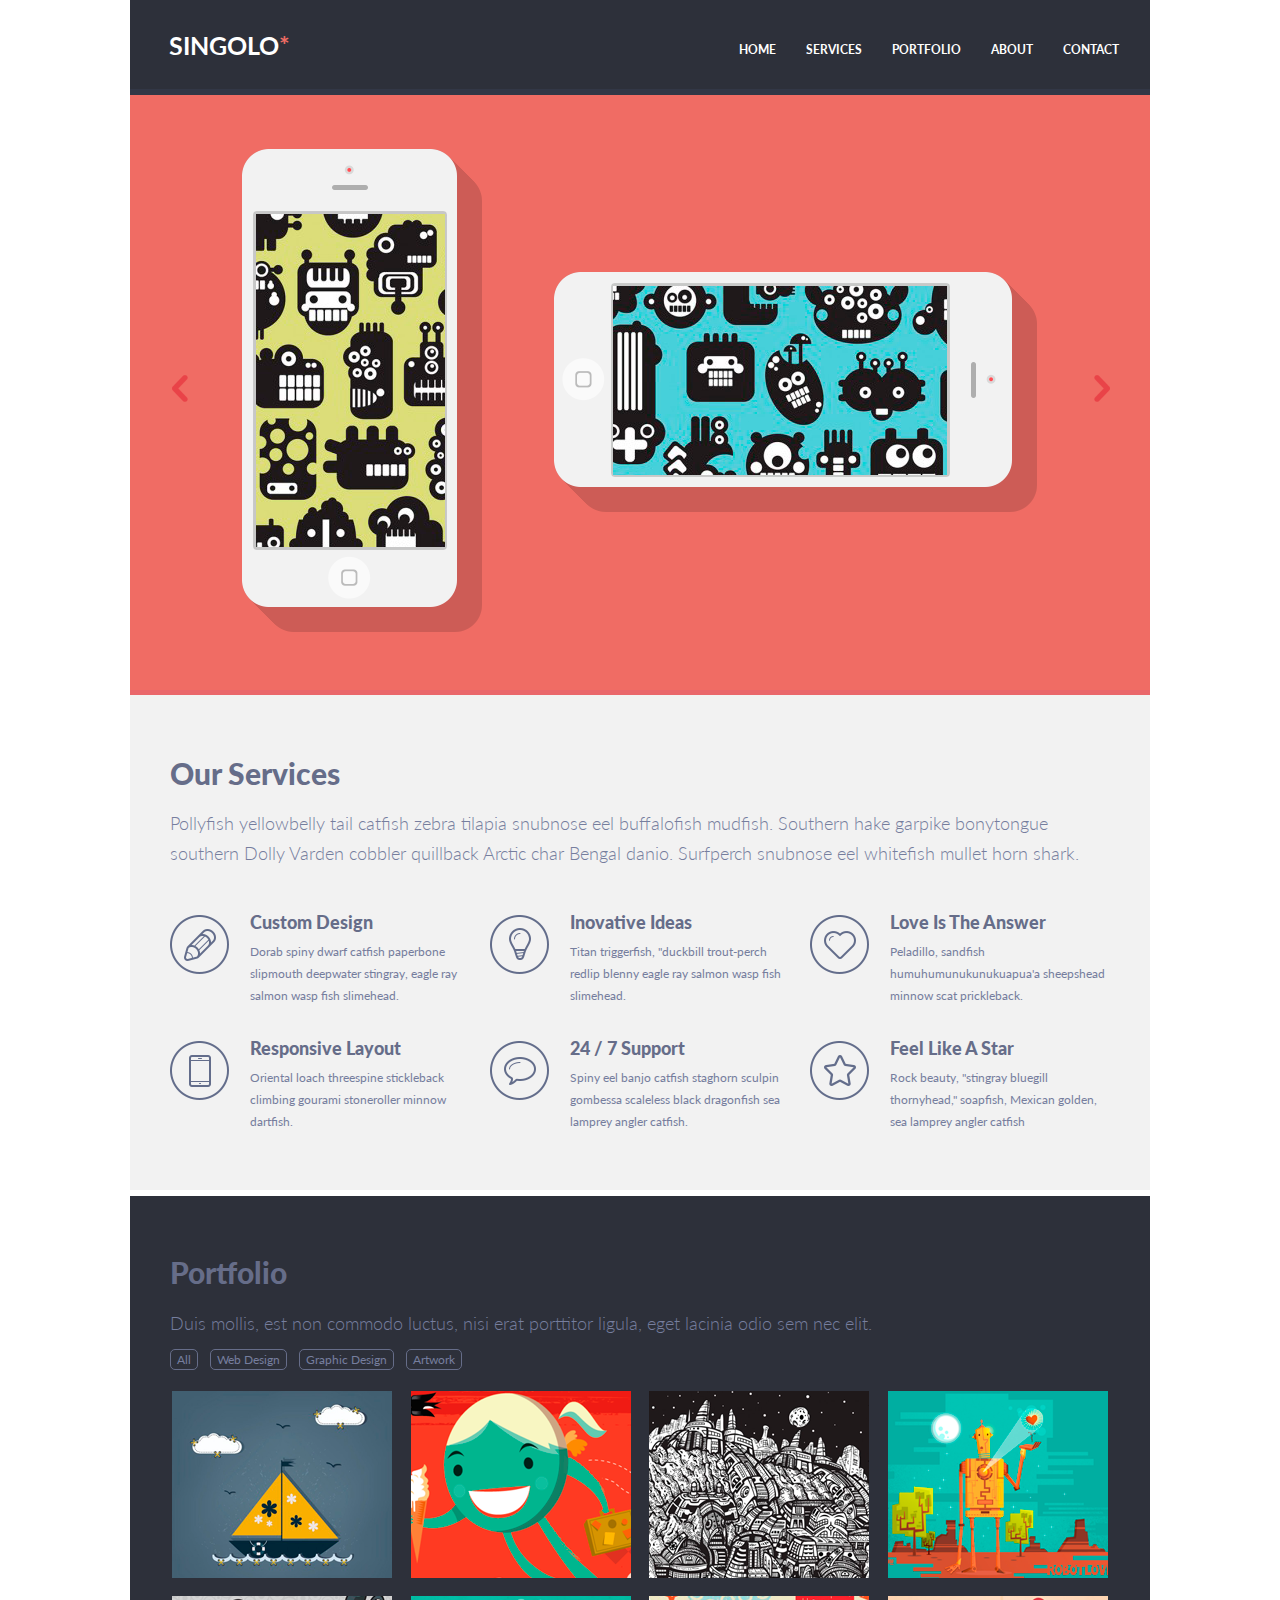
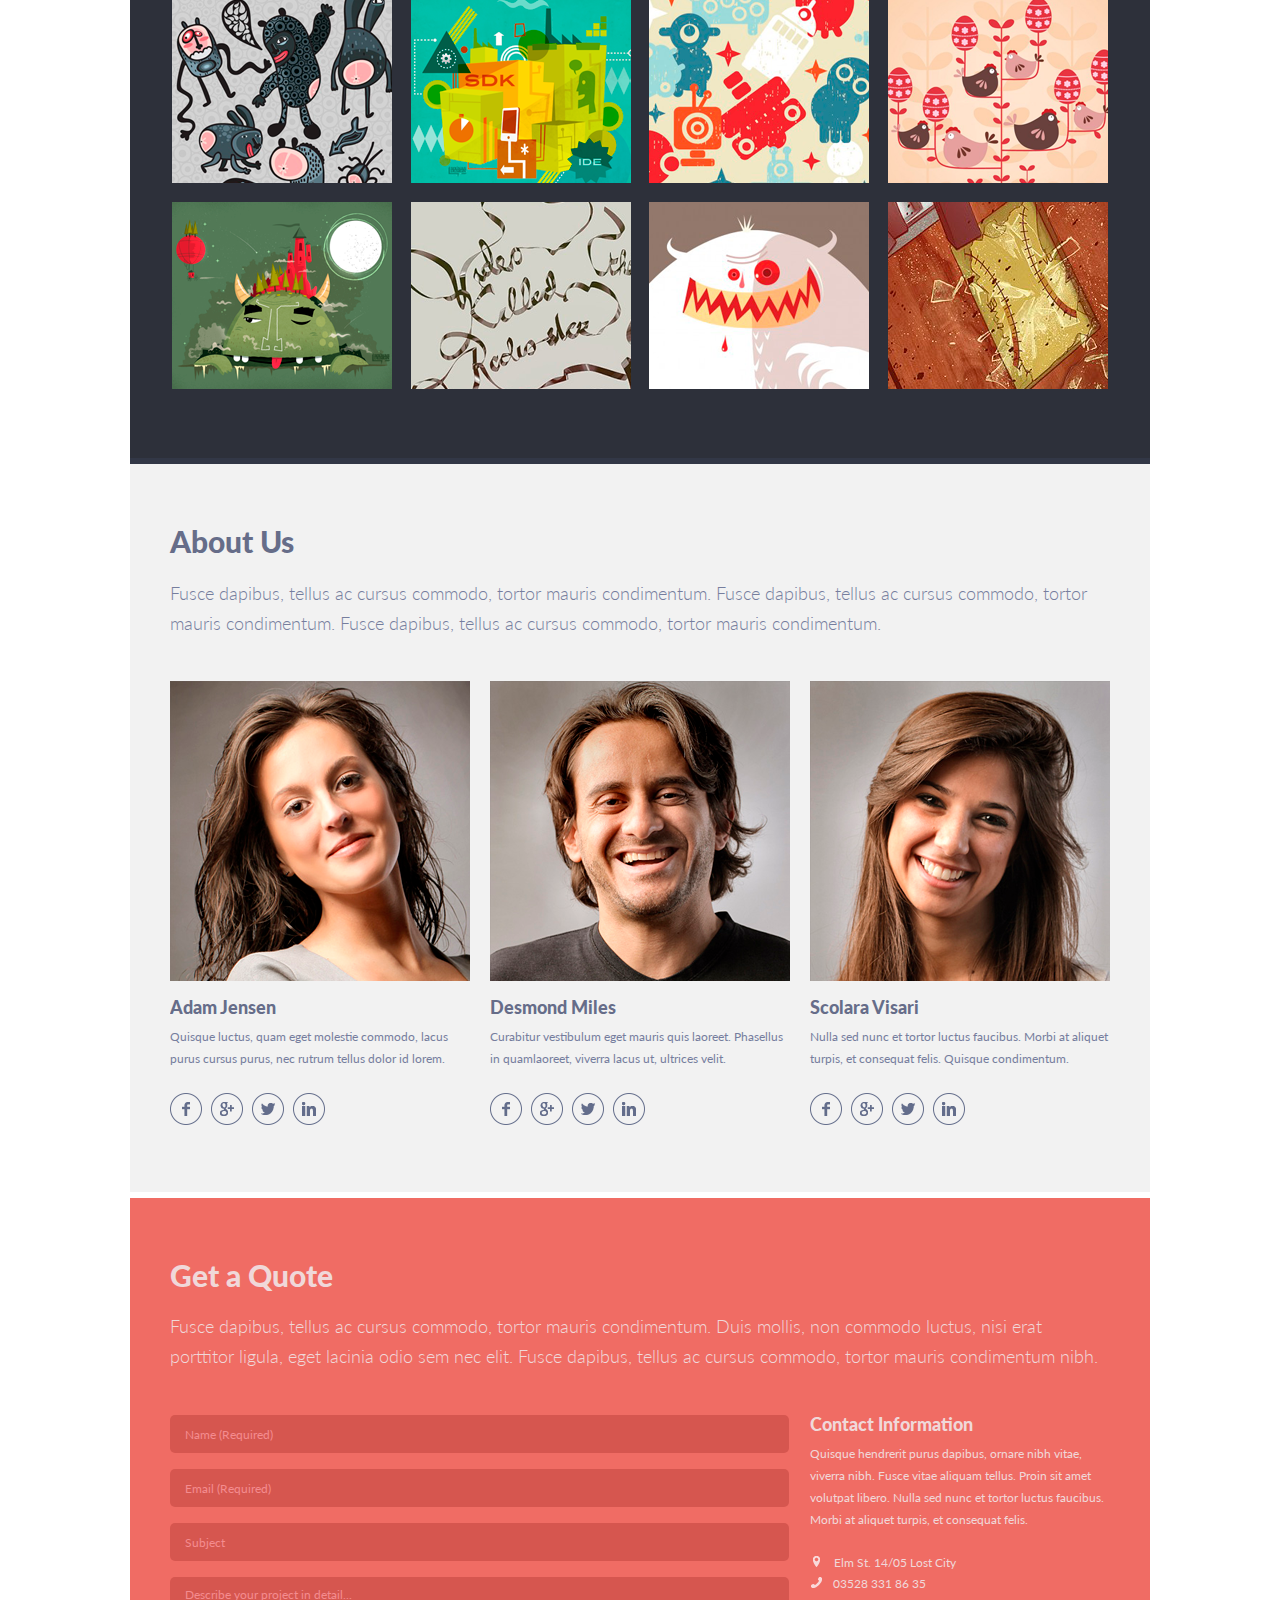
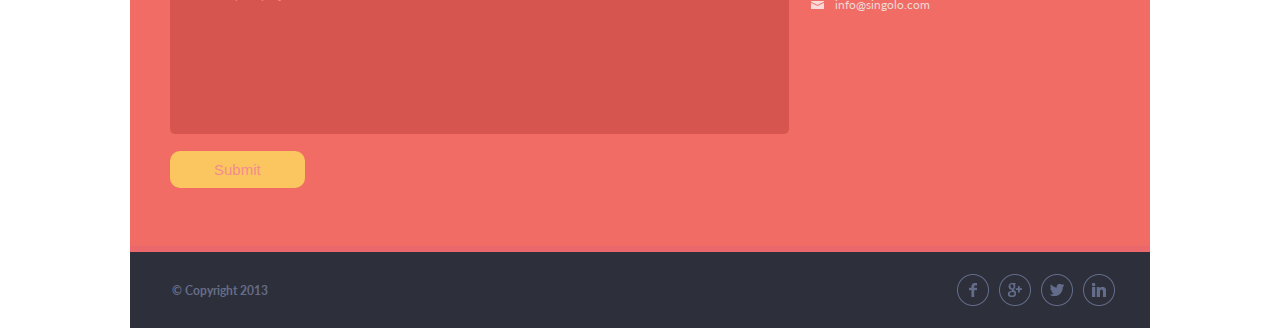
==== commit adacb712: "feat: made responsive design" ====
--- a/index.html
+++ b/index.html
@@ -12,6 +12,22 @@
 
         <header class="header" id="home">
 
+
+
+            <div class="navigation">
+
+                <input type="checkbox"  id="navi-toggle" class="navigation__checkbox">
+
+                <label for="navi-toggle" class="navigation__button">
+                    <span class="navigation__icon">&nbsp;</span>
+                </label>
+
+                <div class="background">&nbsp;</div>
+
+            </div>
+
+
+
             <h1>Singolo<span class="star">*</span></h1>
 
             <nav class="navbar">
@@ -84,7 +100,7 @@
                         </div>
                     </div>
 
-                    <div class="block">
+                    <div class="block" id="mt21">
                         <div>
                             <img src="./assets/heart.png" alt="pen">
                         </div>
@@ -94,7 +110,7 @@
                         </div>
                     </div>
 
-                    <div class="block">
+                    <div class="block" id="mt21">
                         <div>
                             <img src="./assets/phone.png" alt="pen">
                         </div>
@@ -104,7 +120,7 @@
                         </div>
                     </div>
 
-                    <div class="block">
+                    <div class="block" id="mt24">
                         <div>
                             <img src="./assets/bubble.png" alt="pen">
                         </div>
@@ -114,7 +130,7 @@
                         </div>
                     </div>
 
-                    <div class="block">
+                    <div class="block" id="mt24">
                         <div>
                             <img src="./assets/star.png" alt="pen">
                         </div>
@@ -164,7 +180,7 @@
                 <div class="staff">
 
                     <div class="person">
-                        <img src="assets/person1.png" alt="person-1">
+                        <img class='person-img' src="assets/person1.png" alt="person-1">
                         <h3>Adam Jensen</h3>
                         <p>Quisque luctus, quam eget molestie commodo, lacus purus cursus purus, nec rutrum tellus dolor id lorem.</p>
                         <div class="links">
@@ -184,7 +200,7 @@
                     </div>
 
                     <div class="person">
-                        <img src="assets/person2.png" alt="person-2">
+                        <img class='person-img' src="assets/person2.png" alt="person-2">
                         <h3>Desmond Miles</h3>
                         <p>Curabitur vestibulum eget mauris quis laoreet. Phasellus in quamlaoreet, viverra lacus ut, ultrices velit.</p>
                         <div class="links">
@@ -204,7 +220,7 @@
                     </div>
 
                     <div class="person">
-                        <img src="assets/person3.png" alt="person-3">
+                        <img class='person-img' src="assets/person3.png" alt="person-3">
                         <h3>Scolara Visari</h3>
                         <p>Nulla sed nunc et tortor luctus faucibus. Morbi at aliquet turpis, et consequat felis. Quisque condimentum.</p>
                         <div class="links">
--- a/style.css
+++ b/style.css
@@ -13,11 +13,13 @@
 	font-size: 62.5%;  /* 1rem = 10px*/
     box-sizing: border-box;
     scroll-behavior: smooth;
+    overflow-x: hidden;
 }
 
 body{
 	font-family: 'Lato', sans-serif;
-	color: #000;
+    color: #000;
+    overflow-x: hidden;
 }
 
 .display-none{
@@ -32,6 +34,7 @@
 .wrapper {
     width: 1020px;
     margin: 0 auto;
+    overflow-x: hidden;
 }
 
 .header {
@@ -108,6 +111,7 @@
     display: grid;
     grid-template-columns: repeat(12, 1fr);
     border-bottom: 5px solid #ea676b;
+    transition: all 0.3s ease-in-out;
 }
 
 .arr-left{
@@ -149,20 +153,20 @@
 .shadow-v{ 
     position: absolute;
     top: 54px;
-    left: 26px;
+    left: 19px;
 }
 
 .phone-v {
     position: absolute;
     top: 54px;
-    left: 27px;
+    left: 19px;
     z-index: 2;
 }
 
 .image__inside-v{
     position: absolute;
-    top: 118px;
-    left: 41px;
+    top: 119px;
+    left: 33px;
     background-image: url(./assets/layer-1.png);
     width: 189px;
     height: 333px;
@@ -177,20 +181,20 @@
 
 .shadow-h {
     position: absolute;
-    top: 173px;
-    left: 1px;
+    top: 177px;
+    left: -40px;
 }
 
 .phone-h {
     position: absolute;
-    top: 175px;
-    left: 0;
+    top: 177px;
+    left: -40px;
 }
 
 .image__inside-h{
     position: absolute;
-    top: 188px;
-    left: 60px;
+    top: 191px;
+    left: 19px;
     background-image: url(./assets/layer-2.png);
     width: 334px;
     height: 189px;
@@ -256,6 +260,10 @@
 
 .block div {
     height: 121px;
+}
+
+.blocks{
+    grid-row-gap: 5px;
 }
 
 .block div h3 {
@@ -350,12 +358,6 @@
     transition: all .3s;;
 }
 
-/* .tags li a:hover,
-.tags li a:active {
-    color: #fff;
-    border-color: #fff;
-    cursor: pointer;
-} */
 
 .activeTag{
     color: #fff !important;
@@ -368,14 +370,14 @@
     height:601px;
     display: grid;
     grid-template-columns: repeat(4,1fr);
-    grid-gap: 14px;
+    grid-gap: 17px;
     justify-items: center;
     overflow: hidden;
-    padding: 5px;
+    padding: 1px;
 }
 
 .activePhoto {
-    outline: 5px solid #F06C64 !important;
+    outline: 2px solid #F06C64 !important;
 }
 
 
@@ -507,7 +509,7 @@
 
 .form{
     width: 619px;
-    height: 660px;
+    height: 430px;
     display: inline-block;
 }
 
@@ -541,7 +543,7 @@
 
 
 #user-text {
-    height: 202px !important;
+    height: 157px !important;
     resize: none;
     padding-top: 7px;
 }
@@ -563,8 +565,8 @@
 
 .submit-button{
     border: none;
-    padding: 10px 30px;
-    background-color:#d6564f;
+    padding: 10px 44px;
+    background-color:#FBC65F;
     border-radius: 10px;
     font-size: 15px;
     color: #f48c8f;
@@ -765,3 +767,947 @@
 .default{
     background-color: #f06c64 ;
 }
+
+
+
+
+/* burger menu */
+
+
+
+.navigation{
+    display: none;
+    position: absolute;
+    top: 25px;
+    left: 20px;
+}
+
+.navigation__checkbox{
+    display: none;
+}
+
+.navigation__button{
+    width: 2.5rem;
+    height: 2rem;
+    display: inline-block;
+    cursor:pointer;
+}
+
+.navigation__icon{
+    width: 2.5rem;
+    height: 2.4px;
+    background-color: #fff;
+    display: inline-block;
+    position: relative;
+    margin-top: 9px;
+    z-index: 2000;
+}
+.navigation__icon::after{
+    content: '';
+    position: absolute;
+    top: 9px;
+    left: 0;
+    width: 2.5rem;
+    height: 2.4px;
+    background-color: #fff;
+    display: inline-block;
+}
+
+.navigation__icon::before{
+    content: '';
+    position: absolute;
+    top: -9px;
+    left: 0;
+    width: 2.5rem;
+    height: 2.4px;
+    background-color: #fff;
+    display: inline-block;
+}
+
+.background{
+    background-color: #2d303a;
+    position: absolute;
+    top: -25px;
+    left: -20px;
+    width:0;
+    height: 0;
+    z-index: 1000;
+    box-shadow: 0 0 900px rgba(0,0,0,1);
+}
+
+
+
+
+.rotate{
+    transform: rotate(90deg);
+}
+
+
+
+
+
+
+
+/* MEDIA QUERIES */
+
+
+@media screen and (max-width: 1019px) and (min-width: 768px){
+
+    .wrapper {
+        width: 768px;
+        margin: 0 auto;
+    }
+
+    .header{
+        grid-template-columns: repeat(3, 1fr);
+        position: relative;
+    }
+
+    h1{
+        grid-column: 1 / 2;
+    }
+
+    .navbar {
+        margin-left: 72px;
+        grid-column: 2 / 4;
+        margin-top: -3px;
+    }
+
+    /* slider */
+
+    .slider{
+        height: 451px;
+    }
+
+    .second-slide{
+        max-width: 100%;
+    }
+
+    .arr-left{
+        top: 48%;
+        left: 30px;
+    }
+    .arr-right{
+        top: 48%;
+        right: 27px;
+    }
+   
+    /* phone-horizontal */
+
+    .shadow-h{
+        width: 364px;
+        height: 181px;
+    }
+    .phone-h{
+        width: 344px;
+        height: 162px;
+    }
+    .image__inside-h {
+        top: 187px;
+        left: 5px;
+        width: 250px;
+        height: 143px;
+    }
+    .phone-horizontal{
+        top: -42px;
+        left: 11px;
+    }
+
+    /* phone-vertical */
+
+    .shadow-v{
+        width: 181px;
+        height: 364px;
+    }
+    .phone-v{
+        width: 162px;
+        height: 344px;
+    }
+    .image__inside-v {
+      top: 102px;
+      left: 29px;
+      width: 143px;
+      height: 252px;
+    }
+
+    .phone-vertical{
+        left: -4px;
+        top: -13px;
+    }
+
+
+    /* services-block */
+
+    .blocks{
+        grid-template-columns: repeat(2, 300px);
+        grid-column-gap: 55px;
+        grid-row-gap: 0px;
+    }
+
+    .services {
+        height: 675px;
+        padding: 49px 40px;
+        border-bottom: 6px solid #f2f2f2;;
+    }
+
+    .presentation {
+        margin-bottom: 73px;
+    }
+
+    .presentation p {
+        width: 100%;
+    }
+
+    #mt24{
+        margin-top: 24px;
+    }
+
+    #mt21{
+        margin-top: 21px;
+    }
+
+
+    /* portfolio */
+
+    .portfolio{
+        height: 1102px;
+    }
+
+    .portfolio p {
+        width: 95%;
+        margin-bottom: 13px;
+        margin-top: 28px;
+    }
+
+    .photos{
+        grid-template-columns: repeat(3,1fr);
+        height:801px;
+        grid-gap: 13px;
+        padding: 1px;
+    }
+
+    .photos img {
+        width: 98%;
+    }
+    .tags {
+        margin-bottom: 25px;
+    }
+
+    /* about-us */
+
+    .about-us{
+        height: 670px;
+        border-bottom: 6px solid #f2f2f2;
+    }
+
+    .about-us h2 {
+        margin-top: -5px;
+    }
+
+    .about-us p {
+        margin-bottom: 38px;
+    }
+
+    .staff{
+        grid-template-columns: repeat(3, 1fr);
+        width: 102%;
+    }
+
+    .person {
+        width: 220px;
+    }
+
+    .person h3{
+        margin: 9px 0 10px 0;
+    }
+
+    .person p {
+        margin-top: -7px;
+    }
+    .person-img{
+        width: 100%;
+    }
+
+    .links {
+        margin-top: -28px;
+    }
+
+    /* form */
+
+    .form-info{
+        height: 630px;
+        padding: 61px 40px;
+    }
+
+    .form-header p {
+        width: 100%;
+    }
+
+    .form-contact_wrapper {
+        grid-template-columns: 442px 220px;
+    }
+
+    .form {
+        width: 100%;
+    }
+
+    .contact-info{
+        width: 100%;
+        margin: 38px 11px;
+    }
+
+    .contact-info h3{
+        margin-bottom: 3px;
+    }
+
+    .contacts {
+        margin-top: 0px;
+    }
+
+    #user-name {
+        margin-top: 37px !important;
+    }
+
+    #contact-describe {
+        margin-bottom: 40px;
+        text-align: justify;
+    }
+
+    #user-text{
+        height: 160px !important;
+    }
+
+    #user-name, #user-email, #user-subject, #user-text {
+        margin-top: 12px;
+        padding-left: 8px;
+    }
+
+    .window {
+        height: 370rem;
+    }
+    .submit-button {
+        padding: 10px 43px;
+    }
+
+}
+
+
+@media screen and (max-width: 767px) and (min-width: 375px){
+
+
+    .wrapper {
+        width: 375px;
+        margin: 0 auto;
+    }
+
+    /* header */
+
+    .header{
+        height: 71px;
+        position: relative;
+    }
+
+    h1 {
+        font-size: 19px;
+        margin-left: 53px;
+        margin-top: 6px;
+        z-index: 3000;
+    }
+
+    /* slider */
+
+    .slider{
+        height: 220px;
+    }
+
+    .second-slide{
+        max-width: 100%;
+    }
+
+    .arr-left {
+        top: 45%;
+        left: 9px;
+    }
+    .arr-right {
+        top: 45%;
+        right: 9px;
+    }
+
+    /* phone-horizontal */
+
+    .shadow-h{
+        width: 178px;
+        height: 88px;
+    }
+    .phone-h{
+        width: 168px;
+        height: 79px;
+    }
+    .image__inside-h {
+        top: 182px;
+        left: -18px;
+        width: 122px;
+        height: 69px;
+    }
+
+    .phone-horizontal {
+        top: -112px;
+        left: 25px;
+    }
+
+    /* phone-vertical */
+
+    .shadow-v{
+        width: 88px;
+        height: 178px;
+    }
+    .phone-v{
+        width: 79px;
+        height: 168px;
+    }
+    .image__inside-v {
+        top: 78px;
+        left: 24px;
+        width: 69px;
+        height: 122px;
+    }
+
+    .phone-vertical{
+        left: -12px;
+        top: -34px;
+    }
+
+
+    /* services */
+
+    .services{
+        height: 1035px;
+        padding: 35px 31px;
+    }
+
+    .presentation p{
+        width: 100%;
+    }
+
+    .blocks {
+        grid-template-columns: 300px;
+        grid-row-gap: 0px;
+    }
+
+
+    .block{
+        margin-top: -1px;
+    }
+
+    .block div h3 {
+        margin-bottom: 7px;
+        margin-top: -6px;
+        margin-left: 11px;
+    }
+
+    .presentation {
+        margin-bottom: 185px;
+    }
+
+
+    /* portfolio */
+
+    .portfolio{
+        height: 845px;
+        margin-top: -2px;
+        padding: 52px 30px;
+    }
+
+    .portfolio p {
+        width: 100%;
+        margin-bottom: 15px;
+    }
+
+    .photos{
+        height: 556px;
+        grid-template-columns: repeat(2,149px); 
+        padding: 1px;
+        grid-gap: 15px;
+    }
+
+    .activePhoto {
+        outline: 2px solid #F06C64 !important;
+    }
+
+    .photos img {
+        width: 100%;
+    }
+    .tags {
+        margin-bottom: 25px;
+    }
+
+    .tags li {
+        margin-right: 9px;
+    }
+
+    /* about-us */
+
+    .about-us{
+        height: 1755px;
+        padding: 38px 30px;
+    }
+
+    .about-us p {
+        width: 95%;
+        margin-bottom: 23px;
+    }
+
+    .staff{
+        grid-template-columns: repeat(1, 31.5rem);
+        grid-row-gap: 20px;
+    }
+
+    .person{
+        width: 100%;
+    }
+
+    .person-img{
+        width: 100%;
+    }
+
+    .person h3{
+        margin: 15px 0 3px 0;
+    }
+
+
+    /* form */
+
+    .form-info{
+        height: 970px;
+        padding: 50px 30px;
+    }
+
+    .form-header{
+        height: 250px;
+    }
+
+    .form-header p {
+        width: 100%;
+    }
+
+    .form-contact_wrapper {
+        display: grid;
+        grid-template-columns: 315px;
+        justify-content: space-around;
+        margin-left: 0px;
+    }
+
+    .form{
+        width: 100%;
+    }
+
+    #user-name {
+        margin-top: 29px !important;
+        padding-left: 7px;
+    }
+
+    #user-name, #user-email, #user-subject, #user-text {
+        margin-top: 12px;
+        padding-left: 7px;
+    }
+
+    #user-text{
+        height: 160px !important;
+    }
+
+    .submit-button{
+        width:315px;
+        height: 50px;
+        margin-top: 11px;
+        border-radius: 5px;
+    }
+
+    .contact-info {
+        margin: 3px -1px;
+    }
+
+    .contact-info h3 {
+        margin-bottom: 4px;;
+    }
+
+    #contact-describe {
+        margin-bottom: -1px;
+        width: 325px;
+    }
+
+    .contacts {
+        margin-top: 4px;
+    }
+
+    /* footer */
+
+    .footer{
+        grid-template-columns: repeat(1, 374px);
+        justify-items: center;
+        margin-top: -3px;
+    }
+
+    .footer .links{
+        margin-left: 8px;
+    }
+
+    .copyright{
+        display: none;
+    }
+
+    .header h1 {
+        position: relative;
+        left: 50%;
+    }
+
+    .window {
+        height: 497rem;
+    }
+
+    .window-massage {
+        top: 30%;
+        left: 24%;
+        width: 32rem;
+        height: 29rem;
+    }
+
+
+
+    /* burger-menu */
+
+    .navigation{
+        display: block !important;
+    }
+
+    .navigation__checkbox:checked ~ .background {
+        width: 278px;
+        height: 4967px;
+    }
+
+    
+    .navbar{
+        display: block;
+        position: absolute;
+        top: 202px;
+        left: -32px;
+        width: 100px;
+        z-index: 2000;
+    }
+
+    .navbar ul {
+        display: none;
+    }
+
+    .navbar ul li {
+        margin-left: 30px;
+        margin-top: 43px;
+        display: block;
+    }
+    .navbar ul li a {
+        font-size: 23px;
+    }
+    
+}
+
+
+
+
+
+
+@media screen and (max-width: 374px) and (min-width: 320px){
+
+
+    
+    .wrapper {
+        max-width: 375px;
+        overflow: hidden;
+        margin: 0 auto;
+    }
+
+    /* header */
+
+    .header{
+        height: 71px;
+        position: relative;
+    }
+
+    /* slider */
+
+    .slider{
+        height: 220px;
+    }
+
+    .second-slide{
+        max-width: 100%;
+    }
+
+    .arr-left {
+        top: 45%;
+        left: 9px;
+    }
+    .arr-right {
+        top: 45%;
+        right: 9px;
+    }
+
+    /* phone-horizontal */
+
+    .shadow-h{
+        width: 178px;
+        height: 88px;
+    }
+    .phone-h{
+        width: 168px;
+        height: 79px;
+    }
+    .image__inside-h {
+        top: 180px;
+        left: 22px;
+        width: 122px;
+        height: 69px;
+    }
+
+    .phone-horizontal{
+        top: -110px;
+        left: -14px;
+    }
+
+    /* phone-vertical */
+
+    .shadow-v{
+        width: 88px;
+        height: 178px;
+    }
+    .phone-v{
+        width: 79px;
+        height: 168px;
+    }
+    .image__inside-v {
+        top: 78px;
+        left: 33px;
+        width: 69px;
+        height: 122px;
+    }
+
+    .phone-vertical{
+        left: -20px;
+        top: -34px;
+    }
+
+
+    /* services */
+
+    .services{
+        height: 1035px;
+        padding: 35px 31px;
+    }
+
+    .presentation p{
+        width: 100%;
+    }
+
+    .blocks {
+        grid-template-columns: 300px;
+    }
+    .block{
+        margin-top: -1px;
+    }
+
+    .block div h3 {
+        margin-bottom: 7px;
+        margin-top: -6px;
+        margin-left: 11px;
+    }
+
+    .presentation {
+        margin-bottom: 185px;
+    }
+
+
+    /* portfolio */
+
+    .portfolio{
+        height: 845px;
+        margin-top: -2px;
+        padding: 52px 30px;
+    }
+
+    .portfolio p {
+        width: 100%;
+        margin-bottom: 15px;
+    }
+
+    .photos{
+        height: 550px;
+        grid-template-columns: repeat(2,150px); 
+        padding: 0;
+    }
+
+    .photos img {
+        width: 100%;
+    }
+    .tags {
+        margin-bottom: 25px;
+    }
+
+    .tags li {
+        margin-right: 9px;
+    }
+
+    /* about-us */
+
+    .about-us{
+        height: 1755px;
+        padding: 38px 30px;
+    }
+
+    .about-us p {
+        width: 95%;
+        margin-bottom: 23px;
+    }
+
+    .staff{
+        grid-template-columns: repeat(1, 31.5rem);
+    }
+
+    .person{
+        width: 100%;
+    }
+
+    .person-img{
+        width: 100%;
+    }
+
+    .person h3{
+        margin: 15px 0 3px 0;
+    }
+
+
+    /* form */
+
+    .form-info{
+        height: 970px;
+        padding: 50px 30px;
+    }
+
+    .form-header{
+        height: 250px;
+    }
+
+    .form-header p {
+        width: 100%;
+    }
+
+    .form-contact_wrapper {
+        display: grid;
+        grid-template-columns: 315px;
+        justify-content: space-around;
+        margin-left: 0px;
+    }
+
+    .form{
+        width: 100%;
+    }
+
+    #user-name {
+        margin-top: 29px !important;
+        padding-left: 7px;
+    }
+
+    #user-name, #user-email, #user-subject, #user-text {
+        margin-top: 12px;
+        padding-left: 7px;
+    }
+
+    #user-text{
+        height: 160px !important;
+    }
+
+    .submit-button{
+        width:315px;
+        height: 50px;
+        margin-top: 11px;
+        border-radius: 5px;
+    }
+
+    .contact-info {
+        margin: 3px -1px;
+    }
+
+    .contact-info h3 {
+        margin-bottom: 4px;;
+    }
+
+    #contact-describe {
+        margin-bottom: -1px;
+        width: 325px;
+    }
+
+    .contacts {
+        margin-top: 4px;
+    }
+
+    /* footer */
+
+    .footer{
+        grid-template-columns: repeat(1, 374px);
+        justify-items: center;
+        margin-top: -3px;
+    }
+
+    .footer .links{
+        margin-left: 8px;
+    }
+
+    .copyright{
+        display: none;
+    }
+
+    .header h1 {
+        position: relative;
+        left: 50%;
+    }
+
+    .window {
+        height: 497rem;
+    }
+
+    .window-massage {
+        top: 30%;
+        left: 24%;
+        width: 32rem;
+        height: 29rem;
+    }
+
+
+
+    /* burger-menu */
+
+    .navigation{
+        display: block !important;
+    }
+
+    .navigation__checkbox:checked ~ .background {
+        width: 278px;
+        height: 4967px;
+    }
+
+    
+    .navbar{
+        display: none;
+        position: absolute;
+        top: 100px;
+        left: -50px;
+        width: 100px;
+        z-index: 2000;
+    }
+
+    .navbar ul li {
+        margin-left: 30px;
+        margin-top: 30px;
+        display: block;
+    }
+    
+
+}
+
